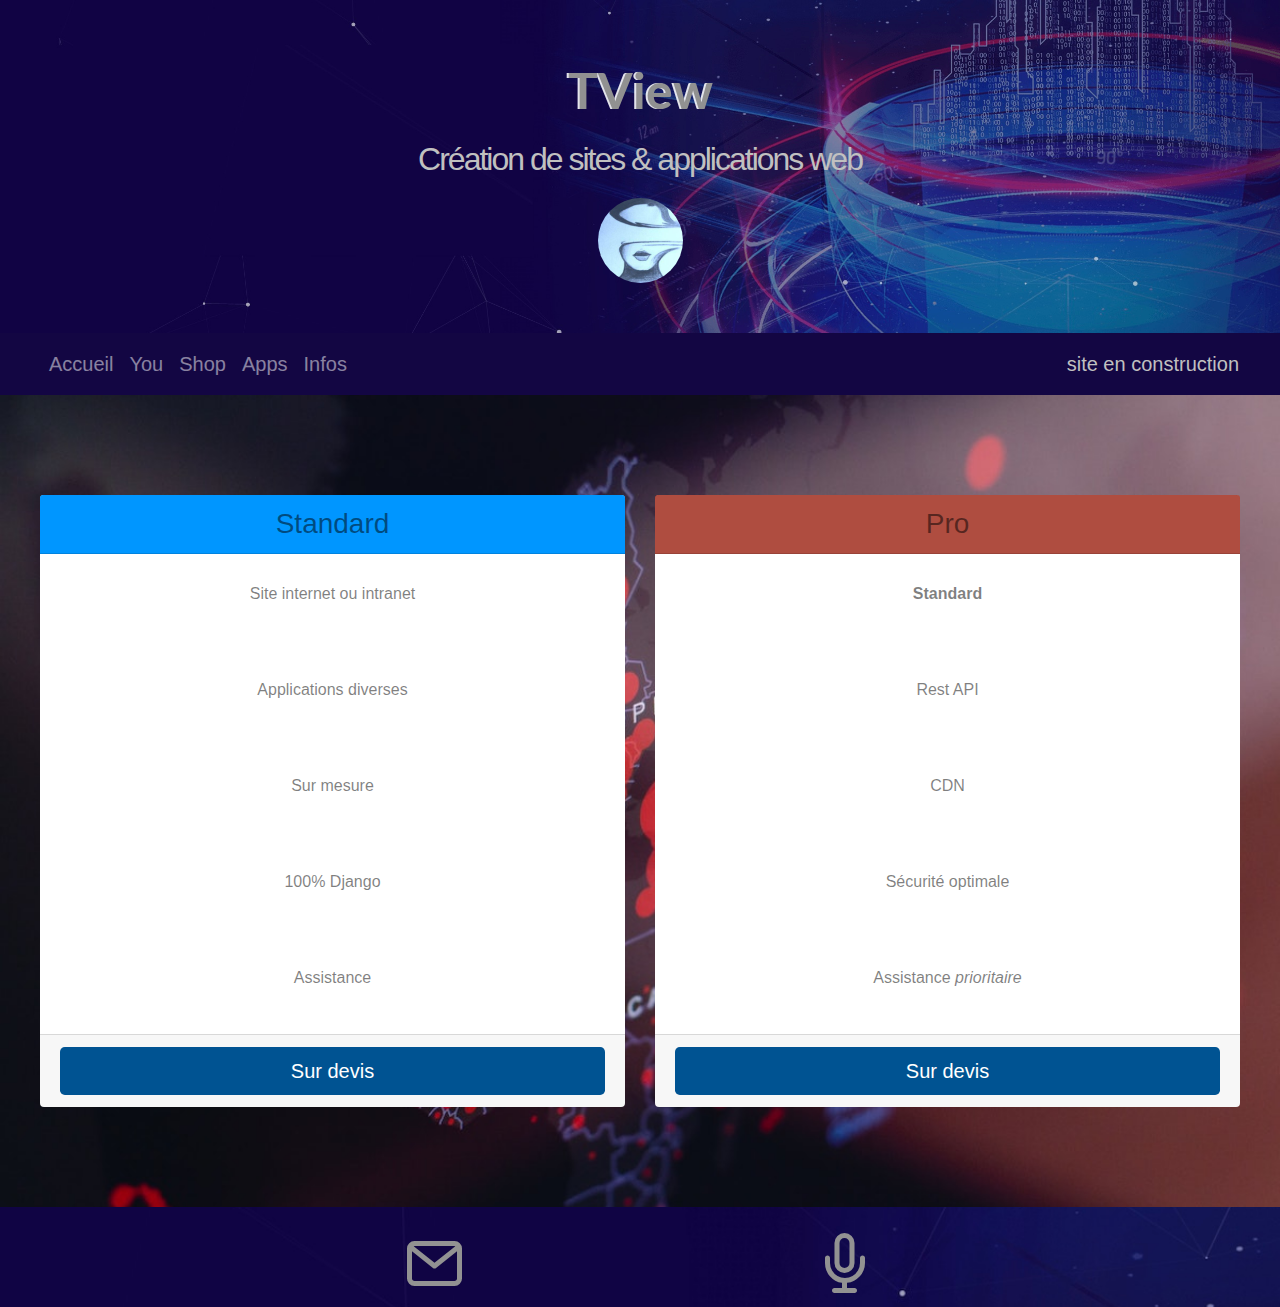
==== apps/index.html @ 822084f7 "initial" ====
<!doctype html>
<html>
<head>
    <meta charset="utf-8">
    <meta name="keywords" content="">
    <meta name="description" content="">
    <meta name="viewport" content="width=device-width, initial-scale=1.0, viewport-fit=cover">
	<link rel="canonical" href="https://tview.fr/apps/" />
    <link rel="shortcut icon" type="image/png" href="../favicon.png?2537?2656?1336?6312">
    
	<link rel="stylesheet" type="text/css" href="../css/bootstrap.min.css?2078">
	<link rel="stylesheet" type="text/css" href="../style.css?5388">
	<link rel="stylesheet" type="text/css" href="../css/animate.min.css?4115">
	<link rel="stylesheet" type="text/css" href="../css/feather.min.css">
	<link href='https://fonts.googleapis.com/css?family=Lato:100,300,400,700,900&display=swap&subset=latin,latin-ext' rel='stylesheet' type='text/css'>
    <title>TView | Applications</title>


    
<!-- Analytics -->
 
<!-- Analytics END -->
    
</head>
<body data-clean-url="true" class="mob-disable-anim ">
<!-- Main container -->
<div class="page-container">
    
<!-- header -->
<div class="bloc bg-backhead none full-width-bloc bgc-medium-electric-blue d-bloc " id="header">
	<div class="container bloc-md">
		<div class="row">
			<div class="col">
				<h1 class="mg-md text-lg-center float-none text-center h1-style">
					TView
				</h1>
				<h2 class="mg-md text-lg-center h2-style text-center tc-silver">
					Création de sites &amp; applications web
				</h2><img src="../img/fewww.jpeg" class="img-fluid img-protected rounded-circle mx-auto d-block logo-style" alt="logo" />
			</div>
		</div>
	</div>
</div>
<!-- header END -->

<!-- navigation -->
<div class="bloc none sticky-nav bgc-oxford-blue d-bloc" id="navigation">
	<div class="container bloc-no-padding bloc-no-padding-lg">
		<div class="row">
			<div class="col">
				<nav class="navbar row navbar-expand-md nav-invert navbar-dark" role="navigation">
					<button id="nav-toggle" type="button" class="ui-navbar-toggler navbar-toggler border-0 p-0" data-toggle="collapse" data-target=".navbar-17659" aria-expanded="false" aria-label="Toggle navigation">
						<span class="navbar-toggler-icon"></span>
					</button>
					<div class="collapse navbar-collapse navbar-17659">
						<ul class="site-navigation nav navbar-nav navlinks">
							<li class="nav-item">
								<a href="../" class="nav-link a-btn">Accueil</a>
							</li>
							<li class="nav-item">
								<a href="../you/" class="nav-link">You</a>
							</li>
							<li class="nav-item">
								<a href="../shop/" class="nav-link a-btn">Shop</a>
							</li>
							<li class="nav-item">
								<a href="." class="nav-link a-btn">Apps</a>
							</li>
							<li class="nav-item">
								<a href="../infos/" class="nav-link a-btn">Infos</a>
							</li>
						</ul>
					</div>
					<div class="navbar-content-area col">
					</div><a class="navbar-brand mr-0 ml-auto ltc-silver link-style" href="#">site en construction</a>
				</nav>
			</div>
		</div>
	</div>
</div>
<!-- navigation END -->

<!-- apps -->
<div class="bloc none bg-pro l-bloc" id="apps">
	<div class="container bloc-xl bloc-lg-lg">
		<div class="row voffset-clear-xs">
			<div class="col-lg-6 col-md-4 offset-md-1 offset-lg-0">
				<div class="card sugcard">
					<div class="card-header bgc-azure">
						<h3 class="mg-clear text-center">
							Standard
						</h3>
					</div>
					<div class="card-body">
						<ul class="list-unstyled">
							<li>
								<p class="text-center">
									Site internet ou intranet<br><br>
								</p>
							</li>
							<li>
								<p class="text-center">
									Applications diverses<br><br>
								</p>
							</li>
							<li>
								<p class="text-center">
									Sur mesure<br><br>
								</p>
							</li>
							<li>
								<p class="text-center">
									100% Django<br><br>
								</p>
							</li>
							<li>
								<p class="text-center">
									Assistance<i><br></i>
								</p>
							</li>
						</ul>
					</div>
					<div class="card-footer">
						<a href="#" class="btn btn-lg btn-block btn-medium-electric-blue">Sur devis</a>
					</div>
				</div>
			</div>
			<div class="mt-3 mt-md-0 col-lg-6 col-md-4 offset-lg-0 offset-md-2">
				<div class="card sugcard">
					<div class="card-header bgc-ou-crimson-red">
						<h3 class="mg-clear text-center">
							Pro
						</h3>
					</div>
					<div class="card-body">
						<ul class="list-unstyled">
							<li>
								<p class="text-center">
									<strong>Standard<br><br></strong>
								</p>
							</li>
							<li>
								<p class="text-center">
									Rest API<br><br>
								</p>
							</li>
							<li>
								<p class="text-center">
									CDN<br><br>
								</p>
							</li>
							<li>
								<p class="text-center">
									Sécurité optimale<br><br>
								</p>
							</li>
							<li>
								<p class="text-center sugcard">
									Assistance <i>prioritaire<br></i>
								</p>
							</li>
						</ul>
					</div>
					<div class="card-footer">
						<a href="#" class="btn btn-lg btn-block btn-medium-electric-blue">Sur devis</a>
					</div>
				</div>
			</div>
		</div>
	</div>
</div>
<!-- apps END -->

<!-- ScrollToTop Button -->
<a class="bloc-button btn btn-d scrollToTop" onclick="scrollToTarget('1',this)"><svg xmlns="http://www.w3.org/2000/svg" width="22" height="22" viewBox="0 0 32 32"><path class="scroll-to-top-btn-icon" d="M30,22.656l-14-13-14,13"/></svg></a>
<!-- ScrollToTop Button END-->


<!-- footer -->
<div class="bloc bg-background-divider none l-bloc" id="footer">
	<div class="container bloc-sm">
		<div class="row voffset-clear-xs">
			<div class="col-4 col-lg-4 offset-lg-2 offset-md-2 col-md-4 col-sm-4 offset-sm-2 offset-2">
				<div class="text-center">
					<a href="mailto:contact@tview.fr" rel="nofollow noopener noreferrer"><span class="feather-icon icon-mail icon-lg icon-taupe-gray animSpeedLazy" data-placement="top" data-toggle="tooltip" title="Direct mail"></span></a>
				</div>
			</div>
			<div class="col-sm-4 col-lg-4 col-md-4 col-4">
				<div class="text-center">
					<a rel="nofollow noopener noreferrer"><span class="feather-icon icon-microphone icon-lg icon-taupe-gray animSpeedLazy" data-placement="top" data-toggle="tooltip" title="06 84 78 86 85"></span></a>
					<div><div id="flexy-foot" class="flexy-foot-control" data-footer="footer"></div>
					</div>
				</div>
			</div>
		</div>
	</div>
</div>
<!-- footer END -->

</div>
<!-- Main container END -->
    


<!-- Additional JS -->
<script src="../js/jquery-3.5.1.min.js?32"></script>
<script src="../js/bootstrap.bundle.min.js?7517"></script>
<script src="../js/blocs.min.js?4747"></script>
<script src="../js/flexyfoot.js?1399"></script><!-- Additional JS END -->


</body>
</html>
---- style.css ----
body{
	margin:0;
	padding:0;
    background:rgba(255,255,255,0.00);
    overflow-x:hidden;
    -webkit-font-smoothing: antialiased;
    -moz-osx-font-smoothing: grayscale;
}
.page-container{overflow: hidden;} /* Prevents unwanted scroll space when scroll FX used. */
a,button{transition: background .3s ease-in-out;outline: none!important;} /* Prevent ugly blue glow on chrome and safari */
a:hover{text-decoration: none; cursor:pointer;}

/* = Blocs
-------------------------------------------------------------- */

.bloc{
	width:100%;
	clear:both;
	background: 50% 50% no-repeat;
	padding:0 20px;
	-webkit-background-size: cover;
	-moz-background-size: cover;
	-o-background-size: cover;
	background-size: cover;
	position:relative;
	display:flex;
}
.bloc .container{
	padding-left:0;
	padding-right:0;
}


/* Sizes */

.bloc-xl{
	padding:150px 20px;
}
.bloc-lg{
	padding:100px 20px;
}
.bloc-md{
	padding:50px 20px;
}
.bloc-sm{
	padding:20px;
}

/* = Full Width Blocs 
-------------------------------------------------------------- */

.full-width-bloc{
	padding-left:0;
	padding-right:0;
}
.full-width-bloc .row{
	margin-left:0;
	margin-right:0;
}
.full-width-bloc .container{
	width:100%;
	max-width:100%!important;
}
.full-width-bloc .carousel img{
	width:100%;
	height:auto;
}


/* Background Textures */

.bloc-bg-texture::before{
	content:"";
	background-size: 2px 2px;
	position: absolute;
	top: 0;
	bottom: 0;
	left:0;
	right:0;
}
.texture-fabric::before{
	background: url("img/texture-fabric.png");
}


/* Background Effects */

.parallax__container {
	clip: rect(0, auto, auto, 0);
	height: 100%;
	left: 0;
	overflow: hidden;
	position: absolute;
	top: 0;
	width: 100%;
	z-index:-1;
}
.parallax {
	position: fixed;
	top: 0;
	-webkit-transform: translate3d(0, 0, 0);
	transform: translate3d(0, 0, 0);
	-webkit-transform-style: preserve-3d;
	transform-style: preserve-3d;
	width: 100%;
	background-position: center;
	background-repeat: no-repeat;
	background-size: cover;
}


/* Dark theme */

.d-bloc{
	color:rgba(255,255,255,.7);
}
.d-bloc button:hover{
	color:rgba(255,255,255,.9);
}
.d-bloc .icon-round,.d-bloc .icon-square,.d-bloc .icon-rounded,.d-bloc .icon-semi-rounded-a,.d-bloc .icon-semi-rounded-b{
	border-color:rgba(255,255,255,.9);
}
.d-bloc .divider-h span{
	border-color:rgba(255,255,255,.2);
}
.d-bloc .a-btn,.d-bloc .navbar a, .d-bloc a .icon-sm, .d-bloc a .icon-md, .d-bloc a .icon-lg, .d-bloc a .icon-xl, .d-bloc h1 a, .d-bloc h2 a, .d-bloc h3 a, .d-bloc h4 a, .d-bloc h5 a, .d-bloc h6 a, .d-bloc p a{
	color:rgba(255,255,255,.6);
}
.d-bloc .a-btn:hover,.d-bloc .navbar a:hover,.d-bloc a:hover .icon-sm, .d-bloc a:hover .icon-md, .d-bloc a:hover .icon-lg, .d-bloc a:hover .icon-xl, .d-bloc h1 a:hover, .d-bloc h2 a:hover, .d-bloc h3 a:hover, .d-bloc h4 a:hover, .d-bloc h5 a:hover, .d-bloc h6 a:hover, .d-bloc p a:hover{
	color:rgba(255,255,255,1);
}
.d-bloc .navbar-toggle .icon-bar{
	background:rgba(255,255,255,1);
}
.d-bloc .btn-wire,.d-bloc .btn-wire:hover{
	color:rgba(255,255,255,1);
	border-color:rgba(255,255,255,1);
}
.d-bloc .card{
	color:rgba(0,0,0,.5);
}
.d-bloc .card button:hover{
	color:rgba(0,0,0,.7);
}
.d-bloc .card icon{
	border-color:rgba(0,0,0,.7);
}
.d-bloc .card .divider-h span{
	border-color:rgba(0,0,0,.1);
}
.d-bloc .card .a-btn{
	color:rgba(0,0,0,.6);
}
.d-bloc .card .a-btn:hover{
	color:rgba(0,0,0,1);
}
.d-bloc .card .btn-wire, .d-bloc .card .btn-wire:hover{
	color:rgba(0,0,0,.7);
	border-color:rgba(0,0,0,.3);
}


/* Light theme */

.d-bloc .card,.l-bloc{
	color:rgba(0,0,0,.5);
}
.d-bloc .card button:hover,.l-bloc button:hover{
	color:rgba(0,0,0,.7);
}
.l-bloc .icon-round,.l-bloc .icon-square,.l-bloc .icon-rounded,.l-bloc .icon-semi-rounded-a,.l-bloc .icon-semi-rounded-b{
	border-color:rgba(0,0,0,.7);
}
.d-bloc .card .divider-h span,.l-bloc .divider-h span{
	border-color:rgba(0,0,0,.1);
}
.d-bloc .card .a-btn,.l-bloc .a-btn,.l-bloc .navbar a,.l-bloc a .icon-sm, .l-bloc a .icon-md, .l-bloc a .icon-lg, .l-bloc a .icon-xl, .l-bloc h1 a, .l-bloc h2 a, .l-bloc h3 a, .l-bloc h4 a, .l-bloc h5 a, .l-bloc h6 a, .l-bloc p a{
	color:rgba(0,0,0,.6);
}
.d-bloc .card .a-btn:hover,.l-bloc .a-btn:hover,.l-bloc .navbar a:hover, .l-bloc a:hover .icon-sm, .l-bloc a:hover .icon-md, .l-bloc a:hover .icon-lg, .l-bloc a:hover .icon-xl, .l-bloc h1 a:hover, .l-bloc h2 a:hover, .l-bloc h3 a:hover, .l-bloc h4 a:hover, .l-bloc h5 a:hover, .l-bloc h6 a:hover, .l-bloc p a:hover{
	color:rgba(0,0,0,1);
}
.l-bloc .navbar-toggle .icon-bar{
	color:rgba(0,0,0,.6);
}
.d-bloc .card .btn-wire,.d-bloc .card .btn-wire:hover,.l-bloc .btn-wire,.l-bloc .btn-wire:hover{
	color:rgba(0,0,0,.7);
	border-color:rgba(0,0,0,.3);
}


/* = NavBar
-------------------------------------------------------------- */

.hero .hero-nav{
	padding-left:inherit;
	padding-right:inherit;
}
.navbar-dark .nav .dropdown-menu .nav-link{
	color: rgb(64, 64, 64);
}
/* = Sticky Nav
-------------------------------------------------------------- */

.sticky-nav.sticky{
	position:fixed;
	top:0;
	z-index:1000;
	box-shadow:0 1px 2px rgba(0,0,0,.3);
	 transition: all .2s ease-out;
}
/* Handle Multi Level Navigation */.navbar-light .navbar-nav .nav-link {
	color: rgb(64, 64, 64);
}
.btco-menu li > a {
	padding: 10px 15px;
	color: #000;
}
.btco-menu .active a:focus,.btco-menu li a:focus ,.navbar > .show > a:focus{
	background: transparent;
	outline: 0;
}
.dropdown-menu .show > .dropdown-toggle::after{
	transform: rotate(-90deg);
}

/* = Bric adjustment margins
-------------------------------------------------------------- */

.mg-clear{
	margin:0;
}
.mg-md{
	margin-top:10px;
	margin-bottom:20px;
}

/* = Buttons
-------------------------------------------------------------- */

.btn-d,.btn-d:hover,.btn-d:focus{
	color:#FFF;
	background:rgba(0,0,0,.3);
}

/* Prevent ugly blue glow on chrome and safari */
button{
	outline: none!important;
}

.a-block{
	width:100%;
	text-align:left;
	display: inline-block;
}
.text-center .a-block{
	text-align:center;
}

/* = Icons
-------------------------------------------------------------- */
.icon-lg{
	font-size:60px!important;
}




/* = Cards
-------------------------------------------------------------- */
.card-sq, .card-sq .card-header, .card-sq .card-footer{
	border-radius:0;
}
.card-rd{
	border-radius:30px;
}
.card-rd .card-header{
	border-radius:29px 29px 0 0;
}
.card-rd .card-footer{
	border-radius:0 0 29px 29px;
}




.carousel-nav-icon{
	fill: none;
	stroke: #fff;
	stroke-width: 2px;
	fill-rule: evenodd;
	stroke-linecap:round;
}

.carousel-caption-center{
	top: 50%;
	bottom: initial;
	transform: translateY(-50%);
}

.hide-indicators{
	display:none;
}
/* Scroll FX */
.scroll-fx-in-range{
	will-change: opacity;
}


/* ScrollToTop button */

.scrollToTop{
	width:36px;
	height:36px;
	padding:5px;
	position:fixed;
	bottom:20px;
	right:20px;
	opacity:0;
	z-index:999;
	transition: all .3s ease-in-out;
}
.showScrollTop{
	opacity: 1;
}
.scroll-to-top-btn-icon{
	fill: none;
	stroke: #fff;
	stroke-width: 2px;
	fill-rule: evenodd;
	stroke-linecap:round;
}

/* = Custom Styling
-------------------------------------------------------------- */

h1,h2,h3,h4,h5,h6,p,label,.btn,a{
	font-family:"Helvetica";
}
.container{
	max-width:1200px;
}
.h1-style{
	font-size:50px;
	font-family:"Lato";
	font-weight:700;
	color:#919191!important;
	text-shadow:-2px 0px 0px rgba(254,255,255,0.89);
	letter-spacing:px;
}
.h2-style{
	letter-spacing:-2px;
	text-indent:px;
}
.logo-style{
	text-shadow:0px 0px 0px #000000;
	width:85px;
	height:85px;
}
.navlinks{
	font-size:20px;
	line-height:30px;
	color:transparent!important;
	text-transform:none;
}
.h2-carousel-style{
	letter-spacing:-2px;
	background-color:#5E5E5E;
	text-shadow:0px 2px 0px #000000;
	overflow:hidden;
	border-color:#5E5E5E!important;
	border-style:solid;
	opacity:0.9;
	padding:2% 2% 2% 2%;
	border-radius:10px 10px 10px 10px;
}
.img-features-style{
	width:380px;
	height:240px;
	border-style:solid;
	border-color:rgba(0,0,0,0.00)!important;
	border-radius:10px 10px 10px 10px;
}
.link--big-data--style{
	font-style:italic;
}
.sugcard{
	float:none;
	border-style:none;
	text-transform:none;
	line-height:40px;
}
.row-margin-bottom{
	margin-bottom:-30px;
}
.bloc-divider-t-fill{
	fill:#292D23;
	width:100%;
	height:100px;
}

/* = Colour
-------------------------------------------------------------- */

/* Background colour styles */

.bgc-medium-electric-blue{
	background-color:#005392;
}
.bgc-oxford-blue{
	background-color:#130643;
}
.bgc-outer-space{
	background-color:#424242;
}
.bgc-islamic-green{
	background-color:#008E00;
}
.bgc-azure{
	background-color:#0096FF;
}
.bgc-ou-crimson-red{
	background-color:rgba(148,17,0,0.75);
}
.bgc-white{
	background-color:#FFFFFF;
}

/* Text colour styles */

.tc-silver{
	color:#C0C0C0!important;
}
.tc-white{
	color:#FFFFFF!important;
}

/* Button colour styles */

.btn-medium-electric-blue{
	background:#005392;
	color:#FFFFFF!important;
}
.btn-medium-electric-blue:hover{
	background:#004275!important;
	color:#FFFFFF!important;
}

/* Link colour styles */

.ltc-silver{
	color:#C0C0C0!important;
}
.ltc-silver:hover{
	color:#9a9a9a!important;
}
.ltc-azure{
	color:#0096FF!important;
}
.ltc-azure:hover{
	color:#0078cc!important;
}
.ltc-outer-space{
	color:#424242!important;
}
.ltc-outer-space:hover{
	color:#353535!important;
}

/* Icon colour styles */

.icon-taupe-gray{
	color:#929292!important;
	border-color:#929292!important;
}

/* Bloc image backgrounds */

.bg-backhead{
	background-image:url("img/backhead.jpg");
}
.bg-background-divider{
	background-image:url("img/background-divider.jpg");
}
.bg-devices{
	background-image:url("img/devices.jpg");
}
.bg-you{
	background-image:url("img/you.jpg");
}
.bg-e-commerce{
	background-image:url("img/e-commerce.jpg");
}
.bg-pro{
	background-image:url("img/pro.jpg");
}

/* = Custom Bric Data
-------------------------------------------------------------- */

/**** * Card Designer  Author: Code My Brand, Whittfield Holmes * Last Modified Date: August 3, 2020 8:00am CST********//* Helpers */.font-loaders, .font-loaders a {
	height:0px;
	 display:none;
	position: absolute;
	 z-index: -9999;
}
.clearfix{
	clear:both}.clearfix:after{
	content:".";
	visibility:hidden;
	display:block;
	height:0;
	clear:both}.static-pos{
	position:static !important;
}
.relative-pos{
	position:relative;
}
.cd-output{
	position:absolute;
	 top:0;
	 left:0;
	 z-index:999;
	 background-color:transparent;
	 color:rgba(0, 0, 0, 1);
}
.card-designer .floor{
	margin-bottom:0px !important;
}
.card-designer .roof{
	margin-top:0px !important;
}
.cd-container[onClick] {
	cursor: pointer;
}
/* Base props */* {
	 -webkit-font-smoothing: antialiased;
	 -moz-osx-font-smoothing: grayscale;
}
.cd-container{
	-webkit-transform:translate3d(0,0,0);
	transform:translate3d(0,0,0);
}
.cd-data, .cd-swiper-container{
	-webkit-backface-visibility:hidden;
	 overflow:hidden;
}
.cd-gradient, .cd-background, .cd-data *, .cd-swiper-slide .custom-bric-img-item {
	transform:translateZ(.1px)}.cd-data .cd-content{
	padding:1.5em 1.58em 1.5em 1.5em;
	 position:relative;
	 z-index:99999}.cd-container[data-pad-value="false"] .card-designer{
	padding:0}.card-designer input[type=checkbox]{
	display:none}.card-designer input[type=checkbox]:checked+.link{
	-webkit-transform:translateY(-60px);
	transform:translateY(-60px);
	transition:opacity .3s ease}/* CD container  */.cd-container[data-border-color="transparent"]{
	border-color:transparent;
}
.cd-container[data-max-width="0"][data-center-card="false"]{
	margin:0;
}
.cd-container[data-max-width="100"][data-center-card="true"]{
	max-width:100%;
	 margin:0 auto}.cd-container[data-max-width="750"][data-center-card="true"]{
	max-width:750px;
	 margin:0 auto}.cd-container[data-max-width="400"][data-center-card="true"]{
	max-width:400px;
	 margin:0 auto}/* Title */.cd-title {
	transition:font-size .4s ease;
	 display:block;
	 margin-top:5px;
	 margin-bottom:20px;
	 margin-left: -2px;
}
.cd-title a {
	cursor:default;
	 opacity:1;
	 transition:opacity .6s ease-in-out, line-height .4s ease;
	 display:inline-block;
	 color:#FEFFFF;
}
.cd-title a[href],.cd-container[data-transition-status="image-only"] .cd-title a,.cd-container[data-transition-status="image-only"] .cd-title a{
	cursor:pointer;
}
.cd-title a[href]:hover {
	opacity:.65;
	 transition:opacity .6s ease-in-out;
}
.cd-title.bold a {
	font-weight:bold;
}
.cd-container[data-align-caption="right"] .cd-title {
	margin-right: -6px;
	 margin-bottom:0;
	 display:block;
}
.cd-container[data-align-caption="right"][data-has-caption="false"] .cd-title {
	margin-bottom:20px;
}
@media screen and (-webkit-min-device-pixel-ratio:0) {
	.cd-container[data-align-caption="right"] .cd-title {
	margin-right: 0px;
}
}/* Title fx */.cd-container[data-title-fx="Hard Shadow"] .cd-title {
	text-shadow:6px 6px 0 rgba(0,0,0,.2)}.cd-container[data-title-fx="Close Heavy"] .cd-title {
	text-shadow:0 4px 3px rgba(0,0,0,.4),0 8px 13px rgba(0,0,0,.1),0 18px 23px rgba(0,0,0,.1)}.cd-container[data-title-fx="Light Sources"] .cd-title {
	text-shadow:0 15px 5px rgba(0,0,0,.1),10px 20px 5px rgba(0,0,0,.05),-10px 20px 5px rgba(0,0,0,.05)}.cd-container[data-title-fx="Outline Dark"] .cd-title {
	text-shadow: 2px 2px 0 #000, 2px -2px 0 #000, -2px 2px 0 #000, -2px -2px 0 #000, 2px 0px 0 #000, 0px 2px 0 #000, -2px 0px 0 #000, 0px -2px 0 #000;
}
.cd-container[data-title-fx="Outline Light"] .cd-title {
	text-shadow: 2px 2px 0 #FFF, 2px -2px 0 #FFF, -2px 2px 0 #FFF, -2px -2px 0 #FFF, 2px 0px 0 #FFF, 0px 2px 0 #FFF, -2px 0px 0 #FFF, 0px -2px 0 #FFF;
}
.cd-container[data-title-fx="Very Subtle"] .cd-title {
	text-shadow: 2px 1px 2px rgba(206,89,55,0.65);
}
/* Title width */.cd-container[data-title-width="100%"] .cd-title a {
	max-width: 100%;
}
.cd-container[data-title-width="1080px"] .cd-title a {
	max-width: 1080px;
}
.cd-container[data-title-width="960px"] .cd-title a {
	max-width: 960px;
}
.cd-container[data-title-width="800px"] .cd-title a {
	max-width: 800px;
}
.cd-container[data-title-width="600px"] .cd-title a {
	max-width: 600px;
}
.cd-container[data-title-width="400px"] .cd-title a {
	max-width: 400px;
}
/* Tagline */.cd-container .cd-tagline {
	margin:0;
	padding:0;
	font-weight:normal;
}
.cd-container .cd-tagline span {
	color:#FEFFFF;
	 font-size:.67em;
	 font-weight:normal;
}
/* Height  */.cd-container[data-min-height="540"] .custom-bric-img-item,.cd-container[data-min-height="540"] .cd-gradient,.cd-container[data-min-height="540"] .cd-background,.cd-container[data-min-height="540"] .cd-wrapper {
	height:540px}.cd-container[data-min-height="400"] .custom-bric-img-item,.cd-container[data-min-height="400"] .cd-gradient,.cd-container[data-min-height="400"] .cd-background,.cd-container[data-min-height="400"] .cd-wrapper {
	height:400px}.cd-container[data-min-height="300"] .custom-bric-img-item,.cd-container[data-min-height="300"] .cd-gradient,.cd-container[data-min-height="300"] .cd-background,.cd-container[data-min-height="300"] .cd-wrapper {
	height:300px}.cd-container[data-min-height="200"] .custom-bric-img-item,.cd-container[data-min-height="200"] .cd-gradient,.cd-container[data-min-height="200"] .cd-background,.cd-container[data-min-height="200"] .cd-wrapper {
	height:200px}.cd-container[data-min-height="540"][data-hover-mode="inactive"][data-caption-position="top"] .cd-data,.cd-container[data-min-height="540"][data-hover-mode="inactive"][data-caption-position="middle"] .cd-data {
	height:540px}.cd-container[data-min-height="400"][data-hover-mode="inactive"][data-caption-position="top"] .cd-data,.cd-container[data-min-height="400"][data-hover-mode="inactive"][data-caption-position="middle"] .cd-data {
	height:400px}.cd-container[data-min-height="300"][data-hover-mode="inactive"][data-caption-position="top"] .cd-data,.cd-container[data-min-height="300"][data-hover-mode="inactive"][data-caption-position="middle"] .cd-data {
	height:300px}.cd-container[data-min-height="200"][data-hover-mode="inactive"][data-caption-position="top"] .cd-data,.cd-container[data-min-height="200"][data-hover-mode="inactive"][data-caption-position="middle"] .cd-data {
	height:200px}.card-designer[data-height-short="0"][data-min-height="400"] .custom-bric-img-item,.card-designer[data-height-short="0"][data-min-height="540"]{
	height:400px}/* Data */.cd-data {
	transition:all .4s ease;
}
.cd-container[data-align-caption="center"] .cd-data{
	text-align:center;
}
.cd-container[data-align-caption="right"] .cd-data{
	text-align:right;
}
.cd-container[data-max-width="100"] .cd-data {
	max-width:100%;
}
.cd-container[data-max-width="400"] .cd-data {
	max-width:400px;
}
.cd-container[data-max-width="750"] .cd-data {
	max-width:750px;
}
.cd-container[data-hover-mode="inactive"][data-caption-position="top"] .cd-data{
	height:540px}.cd-container[data-hover-mode="inactive"][data-caption-position="middle"] .cd-data,.cd-container[data-hover-mode="inactive"][data-caption-position="end"] .cd-data,.cd-container[data-hover-mode="inactive"][data-caption-position="hover"] .cd-data{
	display:grid;
	height:540px}.cd-container[data-hover-mode="inactive"] .cd-data {
	background-color: transparent !important;
}
.cd-container .cd-data{
	display:block;
	position:absolute;
	bottom:0;
	 width:100%;
	height:auto;
	color:#fff;
	z-index:999;
}
.cd-container[data-caption-position="top"] .cd-data {
	align-items:top}.cd-container[data-caption-position="middle"] .cd-data {
	align-items:center}.cd-container[data-caption-position="hover"] .cd-data, .cd-container[data-caption-position="end"] .cd-data {
	align-items:end}/* Caption */.cd-container .cd-caption span {
	font-size:.9em;
	 line-height:1.4em;
}
.cd-container .cd-caption.bump span {
	font-size:1em;
}
.cd-container[data-align-caption="right"] .cd-caption {
	text-align:right;
	 display:block;
}
.cd-container[data-align-caption="right"] .cd-caption:after {
	content:'';
}
.cd-container[data-hover-mode="inactive"] .cd-caption{
	height:inherit}.cd-container[data-hover-mode="inactive"] .cd-caption {
	height:auto;
}
/* Caption links */.cd-container[data-caption-anchor="white"] .cd-caption a {
	color:rgba(255,255,255,1);
}
.cd-container[data-caption-anchor="gray"] .cd-caption a {
	color:rgba(94,94,94,1);
}
.cd-container[data-caption-anchor="black"] .cd-caption a {
	color:rgba(0,0,0,1);
}
.cd-container[data-caption-anchor="blue"] .cd-caption a {
	color:rgba(10,132,255,1);
}
.cd-container[data-caption-anchor="green"] .cd-caption a {
	color:rgba(48,209,88,1);
}
.cd-container[data-caption-anchor="red"] .cd-caption a {
	color:rgba(255,69,58,1);
}
.cd-container[data-caption-anchor="orange"] .cd-caption a {
	color:rgba(255,159,10,1);
}
.cd-container[data-caption-anchor="yellow"] .cd-caption a {
	color:rgba(255,214,10,1);
}
.cd-container .cd-caption a{
	opacity:1;
	 transition: opacity .3s ease}.cd-container .cd-caption a:hover{
	opacity:.5;
	 transition: opacity .3s ease}.cd-container[data-align-caption="center"] .cd-caption{
	text-align:center;
}
/* Radius */.cd-container[data-radius-value="1"] .cd-shell,.cd-container[data-radius-value="1"] .card-designer {
	-webkit-clip-path:inset(0% 0% 0% 0% round 6px);
	 clip-path:inset(0% 0% 0% 0% round 6px);
}
.cd-container[data-radius-value="2"] .cd-shell,.cd-container[data-radius-value="2"] .card-designer {
	-webkit-clip-path:inset(0% 0% 0% 0% round 12px);
	 clip-path:inset(0% 0% 0% 0% round 12px);
}
.cd-container[data-radius-value="3"] .cd-shell {
	-webkit-clip-path:inset(0% 0% 0% 0% round 18px);
	 clip-path:inset(0% 0% 0% 0% round 18px);
}
.cd-container[data-radius-value="3"] .card-designer {
	-webkit-clip-path:inset(0% 0% 0% 0% round 17px);
	 clip-path:inset(0% 0% 0% 0% round 17px);
}
.cd-container[data-radius-value="4"] .cd-shell {
	-webkit-clip-path:inset(0% 0% 0% 0% round 24px);
	 clip-path:inset(0% 0% 0% 0% round 24px);
}
.cd-container[data-radius-value="4"] .card-designer {
	-webkit-clip-path:inset(0% 0% 0% 0% round 20px);
	 clip-path:inset(0% 0% 0% 0% round 20px);
}
.cd-container[data-radius-value="5"] .cd-shell,.cd-container[data-radius-value="5"] .card-designer {
	-webkit-clip-path:inset(0% 0% 0% 0% round 30px);
	 clip-path:inset(0% 0% 0% 0% round 30px);
}
/* Gradient BG */.cd-container[data-gradient-color="Dim"] .cd-gradient{
	background:linear-gradient(to top,#000 0,hsla(0,0%,0%,.987) 8.1%,hsla(0,0%,0%,.951) 15.5%,hsla(0,0%,0%,.896) 22.5%,hsla(0,0%,0%,.825) 29%,hsla(0,0%,0%,.741) 35.3%,hsla(0,0%,0%,.648) 41.2%,hsla(0,0%,0%,.55) 47.1%,hsla(0,0%,0%,.45) 52.9%,hsla(0,0%,0%,.352) 58.8%,hsla(0,0%,0%,.259) 64.7%,hsla(0,0%,0%,.175) 71%,hsla(0,0%,0%,.104) 77.5%,hsla(0,0%,0%,.049) 84.5%,hsla(0,0%,0%,.013) 91.9%,hsla(0,0%,0%,0) 100%)}.cd-container[data-gradient-color="Bright"] .cd-gradient{
	background:linear-gradient(to bottom,hsla(0,0%,100%,0) 0,hsla(0,0%,100%,.013) 8.1%,hsla(0,0%,100%,.049) 15.5%,hsla(0,0%,100%,.104) 22.5%,hsla(0,0%,100%,.175) 29%,hsla(0,0%,100%,.259) 35.3%,hsla(0,0%,100%,.352) 41.2%,hsla(0,0%,100%,.45) 47.1%,hsla(0,0%,100%,.55) 52.9%,hsla(0,0%,100%,.648) 58.8%,hsla(0,0%,100%,.741) 64.7%,hsla(0,0%,100%,.825) 71%,hsla(0,0%,100%,.896) 77.5%,hsla(0,0%,100%,.951) 84.5%,hsla(0,0%,100%,.987) 91.9%,#fff 100%)}.cd-container[data-gradient-color="Cool"] .cd-gradient{
	background:linear-gradient(to top,hsl(247.09,45.08%,47.84%) 0,hsla(247.09,45.08%,47.84%,.987) 8.1%,hsla(247.09,45.08%,47.84%,.951) 15.5%,hsla(247.09,45.08%,47.84%,.896) 22.5%,hsla(247.09,45.08%,47.84%,.825) 29%,hsla(247.09,45.08%,47.84%,.741) 35.3%,hsla(247.09,45.08%,47.84%,.648) 41.2%,hsla(247.09,45.08%,47.84%,.55) 47.1%,hsla(247.09,45.08%,47.84%,.45) 52.9%,hsla(247.09,45.08%,47.84%,.352) 58.8%,hsla(247.09,45.08%,47.84%,.259) 64.7%,hsla(247.09,45.08%,47.84%,.175) 71%,hsla(247.09,45.08%,47.84%,.104) 77.5%,hsla(247.09,45.08%,47.84%,.049) 84.5%,hsla(247.09,45.08%,47.84%,.013) 91.9%,hsla(247.09,45.08%,47.84%,0) 100%)}.cd-container[data-gradient-color="Warm"] .cd-gradient{
	background:linear-gradient(to top,hsl(52.38,54.78%,54.9%) 0,hsla(52.38,54.78%,54.9%,.987) 8.1%,hsla(52.38,54.78%,54.9%,.951) 15.5%,hsla(52.38,54.78%,54.9%,.896) 22.5%,hsla(52.38,54.78%,54.9%,.825) 29%,hsla(52.38,54.78%,54.9%,.741) 35.3%,hsla(52.38,54.78%,54.9%,.648) 41.2%,hsla(52.38,54.78%,54.9%,.55) 47.1%,hsla(52.38,54.78%,54.9%,.45) 52.9%,hsla(52.38,54.78%,54.9%,.352) 58.8%,hsla(52.38,54.78%,54.9%,.259) 64.7%,hsla(52.38,54.78%,54.9%,.175) 71%,hsla(52.38,54.78%,54.9%,.104) 77.5%,hsla(52.38,54.78%,54.9%,.049) 84.5%,hsla(52.38,54.78%,54.9%,.013) 91.9%,hsla(52.38,54.78%,54.9%,0) 100%)}.cd-container[data-gradient-color="Gray"] .cd-gradient{
	background:linear-gradient(to top,#898989 0,hsla(0,0%,54%,.987) 8.1%,hsla(0,0%,54%,.951) 15.5%,hsla(0,0%,54%,.896) 22.5%,hsla(0,0%,54%,.825) 29%,hsla(0,0%,54%,.741) 35.3%,hsla(0,0%,54%,.648) 41.2%,hsla(0,0%,54%,.55) 47.1%,hsla(0,0%,54%,.45) 52.9%,hsla(0,0%,54%,.352) 58.8%,hsla(0,0%,54%,.259) 64.7%,hsla(0,0%,54%,.175) 71%,hsla(0,0%,54%,.104) 77.5%,hsla(0,0%,54%,.049) 84.5%,hsla(0,0%,54%,.013) 91.9%,hsla(0,0%,54%,0) 100%)}.cd-container[data-gradient-color="Earthy"] .cd-gradient{
	background:linear-gradient(to bottom,hsla(107.59,21.17%,26.86%,0) 0,hsla(107.59,21.17%,26.86%,.013) 8.1%,hsla(107.59,21.17%,26.86%,.049) 15.5%,hsla(107.59,21.17%,26.86%,.104) 22.5%,hsla(107.59,21.17%,26.86%,.175) 29%,hsla(107.59,21.17%,26.86%,.259) 35.3%,hsla(107.59,21.17%,26.86%,.352) 41.2%,hsla(107.59,21.17%,26.86%,.45) 47.1%,hsla(107.59,21.17%,26.86%,.55) 52.9%,hsla(107.59,21.17%,26.86%,.648) 58.8%,hsla(107.59,21.17%,26.86%,.741) 64.7%,hsla(107.59,21.17%,26.86%,.825) 71%,hsla(107.59,21.17%,26.86%,.896) 77.5%,hsla(107.59,21.17%,26.86%,.951) 84.5%,hsla(107.59,21.17%,26.86%,.987) 91.9%,hsl(107.59,21.17%,26.86%) 100%)}.cd-container[data-gradient-color="Royal"] .cd-gradient{
	background:linear-gradient(to bottom,hsla(267.2,41.9%,35.1%,0) 0,hsla(267.2,41.9%,35.1%,.013) 8.1%,hsla(267.2,41.9%,35.1%,.049) 15.5%,hsla(267.2,41.9%,35.1%,.104) 22.5%,hsla(267.2,41.9%,35.1%,.175) 29%,hsla(267.2,41.9%,35.1%,.259) 35.3%,hsla(267.2,41.9%,35.1%,.352) 41.2%,hsla(267.2,41.9%,35.1%,.45) 47.1%,hsla(267.2,41.9%,35.1%,.55) 52.9%,hsla(267.2,41.9%,35.1%,.648) 58.8%,hsla(267.2,41.9%,35.1%,.741) 64.7%,hsla(267.2,41.9%,35.1%,.825) 71%,hsla(267.2,41.9%,35.1%,.896) 77.5%,hsla(267.2,41.9%,35.1%,.951) 84.5%,hsla(267.2,41.9%,35.1%,.987) 91.9%,hsl(267.2,41.9%,35.1%) 100%)}.cd-container[data-gradient-color="Energy"] .cd-gradient{
	background:linear-gradient(to bottom,hsla(0,66.47%,33.92%,0) 0,hsla(0,66.47%,33.92%,.013) 8.1%,hsla(0,66.47%,33.92%,.049) 15.5%,hsla(0,66.47%,33.92%,.104) 22.5%,hsla(0,66.47%,33.92%,.175) 29%,hsla(0,66.47%,33.92%,.259) 35.3%,hsla(0,66.47%,33.92%,.352) 41.2%,hsla(0,66.47%,33.92%,.45) 47.1%,hsla(0,66.47%,33.92%,.55) 52.9%,hsla(0,66.47%,33.92%,.648) 58.8%,hsla(0,66.47%,33.92%,.741) 64.7%,hsla(0,66.47%,33.92%,.825) 71%,hsla(0,66.47%,33.92%,.896) 77.5%,hsla(0,66.47%,33.92%,.951) 84.5%,hsla(0,66.47%,33.92%,.987) 91.9%,hsl(0,66.47%,33.92%) 100%)}.cd-container[data-gradient-color="True Blue"] .cd-gradient{
	background:linear-gradient(to bottom,hsla(240,66.27%,50%,0) 0,hsla(240,66.27%,50%,.013) 8.1%,hsla(240,66.27%,50%,.049) 15.5%,hsla(240,66.27%,50%,.104) 22.5%,hsla(240,66.27%,50%,.175) 29%,hsla(240,66.27%,50%,.259) 35.3%,hsla(240,66.27%,50%,.352) 41.2%,hsla(240,66.27%,50%,.45) 47.1%,hsla(240,66.27%,50%,.55) 52.9%,hsla(240,66.27%,50%,.648) 58.8%,hsla(240,66.27%,50%,.741) 64.7%,hsla(240,66.27%,50%,.825) 71%,hsla(240,66.27%,50%,.896) 77.5%,hsla(240,66.27%,50%,.951) 84.5%,hsla(240,66.27%,50%,.987) 91.9%,hsl(240,66.27%,50%) 100%)}/* CD Wrapper & Hover Shadow */.cd-wrapper{
	position:relative;
	overflow:hidden;
}
.cd-container[data-max-width="100"] .cd-wrapper {
	max-width:100%;
}
.cd-container[data-max-width="400"] .cd-wrapper {
	max-width:400px;
}
.cd-container[data-max-width="750"] .cd-wrapper {
	max-width:750px;
}
.cd-container[data-hover-shadow="false"][data-shadow-size="Small"] {
	filter: drop-shadow(0 .5rem .5rem rgba(0,0,0,.10));
}
.cd-container[data-hover-shadow="false"][data-shadow-size="Regular"] {
	filter: drop-shadow(0 .5rem 1rem rgba(0,0,0,.25));
}
.cd-container[data-hover-shadow="false"][data-shadow-size="Large"] {
	filter: drop-shadow(0 1rem .9rem rgba(0,0,0,.35));
}
.cd-container[data-hover-shadow="false"][data-shadow-size="XL"] {
	filter: drop-shadow(0 1.25rem .9rem rgba(0,0,0,.6));
}
.cd-container[data-hover-shadow="true"]{
	transition:filter .6s ease-in-out;
}
.cd-container[data-hover-shadow="true"][data-shadow-size="Small"]:hover {
	filter: drop-shadow(0 .5rem .5rem rgba(0,0,0,.10));
}
.cd-container[data-hover-shadow="true"][data-shadow-size="Regular"]:hover {
	filter: drop-shadow(0 .5rem 1rem rgba(0,0,0,.25));
}
.cd-container[data-hover-shadow="true"][data-shadow-size="Large"]:hover {
	filter: drop-shadow(0 1rem .9rem rgba(0,0,0,.35));
}
.cd-container[data-hover-shadow="true"][data-shadow-size="XL"]:hover {
	filter: drop-shadow(0 1.25rem .9rem rgba(0,0,0,.6));
}
/* Custom Bric Image */.cd-container .custom-bric-img-item.cover.compat-object-fit {
	background-size:cover;
	 background-position:center center;
}
.cd-container .custom-bric-img-item{
	position:relative;
	transition: transform .5s ease;
}
.card-designer .swiper-slide-prev .custom-bric-img-item, .card-designer .swiper-slide-next .custom-bric-img-item {
	animation-play-state:paused;
}
.card-designer .swiper-slide-active .custom-bric-img-item {
	animation-play-state:running;
}
.cd-container .custom-bric-img-item.center.cover{
	background-position:center;
	object-position:center 50%;
	object-fit:cover;
}
.cd-container .custom-bric-img-item.left.cover{
	background-position:left;
	object-position:left 50%;
	object-fit:cover;
}
.cd-container .custom-bric-img-item.right.cover{
	background-position:right;
	object-position:right 50%;
	object-fit:cover;
}
.cd-container[data-hover-zoom="Basic Zoom"] .custom-bric-img-item{
	transform: scale(1);
	 transition: transform .6s ease;
}
.cd-container[data-hover-zoom="Basic Zoom"] .cd-wrapper:hover .custom-bric-img-item{
	transform: scale(1.15);
	 transition: transform .6s ease;
}
.cd-container[data-hover-zoom="Basic Zoom"] .cd-wrapper:hover .swiper-slide-active .custom-bric-img-item{
	transform: scale(1.15);
	 transition: transform .6s ease;
}


.cd-gradient{
	opacity:.6;
	display:flex;
	position:absolute;
	bottom:0;
	z-index:9;
	width:100%;
	height:-webkit-calc(100% - 90px);
	height:-moz-calc(100% - 90px);
	height:-o-calc(100% - 90px);
	height:calc(100% - 90px);
	width:100%;
	-webkit-transform:translateY(calc(0));
	transform:translateY(calc(0));
	transition:-webkit-transform .5s ease-in;
	transition:all .5s ease}.cd-background{
	position:absolute;
	z-index:8;
	width:100%;
	height:calc(100%)}/* Button */.cd-button{
	white-space: nowrap;
	 visibility:visible;
	 opacity:1;
	 position:relative;
	display:inline-block;
	margin: 1.3em auto 1.2em 0;
	padding:6px 16px;
	width:auto;
	min-width:120px;
	line-height:1;
	text-align:center;
	font-weight:400;
	font-size:12px;
	transition:opacity .4s ease-in-out;
}
.cd-button.bump {
	position:relative;
	 top:2px;
	 font-size:1em;
}
.card-designer.sm .cd-button.remove-on-sml{
	visibility:hidden;
}
.cd-container[data-hover-mode="inactive"] .card-designer.sm .cd-button.remove-on-sml {
	display:none;
}
.cd-container[data-hover-mode="active"] .cd-button{
	min-height:15px}.cd-container[data-has-button="false"] .cd-button{
	visibility:hidden;
}
.opacity-fx{
	opacity:1;
}
.opacity-fx:hover{
	opacity:.5;
}
.fill-fx{
	opacity:1;
	background: linear-gradient(to left, transparent 50%, rgba(255,255,255,1) 50%);
	background-size: 200% 100%;
	background-position: right bottom;
	transition: all ease .3s;
}
.fill-fx:hover{
	opacity:1;
	 background-position: left bottom;
}
.cd-container[data-button-color="#FEFFFF"] .fill-fx:hover{
	opacity:1;
	 background-position:left bottom;
	 color:#444444;
}
.cd-container[data-button-shape="none"] .cd-button{
	min-width:auto;
	margin:2em 0 .9em 0;
	padding:6px 0;
	 border:1px solid transparent;
	 color:#FEFFFF;
}
.cd-container[data-button-shape="capsule-solid"] .cd-button,.cd-container[data-button-shape="capsule-outline"] .cd-button{
	border-radius:3em;
}
.cd-container[data-button-shape="squared-solid"] .cd-button,.cd-container[data-button-shape="squared-outline"] .cd-button{
	border-radius:2px;
}
.cd-container[data-button-shape="capsule-outline"] .cd-button,.cd-container[data-button-shape="squared-outline"] .cd-button {
	border:1px solid #FEFFFF;
	color:#FEFFFF;
	background-color:transparent;
}
.cd-container[data-button-shape="capsule-solid"] .opacity-fx,.cd-container[data-button-shape="squared-solid"] .cd-button.opacity-fx{
	background-color:#FEFFFF;
	color:#555555;
	border:1px solid transparent;
	content:""}.cd-container[data-button-shape="capsule-outline"][data-button-color="#FEFFFF"] .fill-fx:hover,.cd-container[data-button-shape="squared-outline"][data-button-color="#FEFFFF"] .fill-fx:hover{
	color:#444444;
}
.cd-container[data-hover-mode="inactive"] .cd-button {
	margin: 2em auto 1.2em 0}.cd-container[data-hover-mode="inactive"][data-align-caption="center"] .cd-button {
	margin: 2em auto 1.2em auto}.cd-container[data-align-caption="center"] .cd-button {
	margin: 1.3em auto 1.2em auto;
}
.cd-container[data-caption-position="hover"] .cd-button,.cd-container[data-caption-position="end"] .cd-button {
	margin: 1em auto 1.2em 0;
}
.cd-container[data-caption-position="hover"][data-align-caption="center"] .cd-button,.cd-container[data-caption-position="end"][data-align-caption="center"] .cd-button  {
	margin: 1em auto 1.2em auto;
}
/* Horizontal Rule */.cd-rule span{
	display:inline-block;
	 border-top:1px solid;
	 width:50px;
	 margin-bottom: 20px;
}
.cd-rule::after,.cd-title::after,.cd-caption::after,.cd-button::after,.cd-tagline::after {
	content: "";
	 display: block;
}
.cd-container[data-rule="0"] .cd-rule{
	display:none;
}
.cd-container[data-align-caption="left"] .cd-rule {
	text-align:left;
}
.cd-container[data-align-caption="center"] .cd-rule {
	text-align:center;
}
.cd-container[data-hover-mode="inactive"][data-has-button="false"][data-has-caption="true"] p.cd-caption {
	margin-bottom:0px !important;
}
.cd-container[data-hover-mode="inactive"][data-has-button="false"][data-has-caption="false"] .cd-title {
	margin-bottom:0px !important;
}
/* Active Hover */.cd-container[data-hover-mode="active"] .cd-gradient {
	-webkit-transform: translateY(calc(0px + 4.7em));
	 transform: translateY(calc(0px + 4.7em));
	 transition:all .4s ease;
}
.cd-container[data-hover-mode="active"] .cd-wrapper:hover .cd-gradient {
	-webkit-transform: translateY(calc(0px + 0em));
	 transform: translateY(calc(0px + 0em));
}
.cd-container[data-hover-mode="active"][data-caption-height="90"] .cd-caption {
	height: 90px;
	 min-height: 90px;
}
.cd-container[data-hover-mode="active"][data-caption-height="60"] .cd-caption {
	height: 60px;
	 min-height: 60px;
}
.cd-container[data-hover-mode="active"][data-caption-height="60"][data-has-caption="false"][data-has-button="true"] .cd-data{
	    -webkit-transform: translateY(calc(-10px + 4.7em));
	    transform: translateY(calc(-10px + 4.7em));
}
.cd-container[data-hover-mode="active"][data-caption-height="60"][data-has-caption="true"][data-has-button="true"] .cd-data{
	    -webkit-transform: translateY(calc(75px + 4.7em));
	    transform: translateY(calc(75px + 4.7em));
}
.cd-container[data-hover-mode="active"][data-caption-height="60"][data-has-caption="true"][data-has-button="false"] .cd-data{
	    -webkit-transform: translateY(calc(20px + 4.7em));
	    transform: translateY(calc(20px + 4.7em));
}
.cd-container[data-hover-mode="active"][data-caption-height="60"][data-has-caption="false"][data-has-button="false"] .cd-data{
	    -webkit-transform: translateY(calc(20px + 0em));
	    transform: translateY(calc(20px + 0em));
}
.cd-container[data-hover-mode="active"][data-caption-height="90"][data-has-caption="true"][data-has-button="true"] .cd-data{
	    -webkit-transform: translateY(calc(105px + 4.7em));
	    transform: translateY(calc(105px + 4.7em));
}
.cd-container[data-hover-mode="active"][data-caption-height="90"][data-has-caption="true"][data-has-button="false"] .cd-data{
	    -webkit-transform: translateY(calc(50px + 4.7em));
	    transform: translateY(calc(50px + 4.7em));
}
.cd-container[data-hover-mode="active"][data-caption-height="90"] .cd-wrapper:hover .cd-data,.cd-container[data-hover-mode="active"][data-caption-height="60"] .cd-wrapper:hover .cd-data{
	    -webkit-transform: translateY(calc(0px + 0em));
	    transform: translateY(calc(0px + 0em));
}
.cd-container[data-hover-mode="active"][data-remove-button="true"] .card-designer.sm .cd-wrapper:hover .cd-data,.cd-container[data-hover-mode="active"][data-min-height="450"][data-remove-button="true"] .card-designer.sm .cd-wrapper:hover .cd-data,.cd-container[data-hover-mode="active"][data-min-height="400"][data-remove-button="true"] .card-designer.sm .cd-wrapper:hover .cd-data {
	    -webkit-transform: translateY(calc(50px + 0em));
	    transform: translateY(calc(50px + 0em));
}
.cd-container[data-hover-mode="active"][data-min-height="300"][data-remove-button="true"] .card-designer.sm .cd-wrapper:hover .cd-data {
	    -webkit-transform: translateY(calc(0px + 0em));
	    transform: translateY(calc(0px + 0em));
}
.cd-container[data-hover-mode="active"][data-disable-hover="Small"] .card-designer.sm .cd-data {
	    -webkit-transform: translateY(calc(0px + 0em));
	    transform: translateY(calc(0px + 0em));
}
.cd-container[data-hover-mode="active"] .card-designer.sm .cd-wrapper:hover .cd-caption,.cd-container[data-hover-mode="active"][data-disable-hover="Small"] .card-designer.sm .cd-caption {
	height:auto;
}

	
#particles-js{
	position: absolute;
	height:100%;
	width: 100%;
	left: 0;
	right:0;
	top:0;
	bottom: 0;
}


/* = Bloc Padding Multi Breakpoint
-------------------------------------------------------------- */

@media (min-width: 576px) {
    .bloc-xxl-sm{padding:200px 20px;}
    .bloc-xl-sm{padding:150px 20px;}
    .bloc-lg-sm{padding:100px 20px;}
    .bloc-md-sm{padding:50px 20px;}
    .bloc-sm-sm{padding:20px;}
    .bloc-no-padding-sm{padding:0 20px;}
}
@media (min-width: 768px) {
    .bloc-xxl-md{padding:200px 20px;}
    .bloc-xl-md{padding:150px 20px;}
    .bloc-lg-md{padding:100px 20px;}
    .bloc-md-md{padding:50px 20px;}
    .bloc-sm-md{padding:20px 20px;}
    .bloc-no-padding-md{padding:0 20px;}
}
@media (min-width: 992px) {
    .bloc-xxl-lg{padding:200px 20px;}
    .bloc-xl-lg{padding:150px 20px;}
    .bloc-lg-lg{padding:100px 20px;}
    .bloc-md-lg{padding:50px 20px;}
    .bloc-sm-lg{padding:20px;}
    .bloc-no-padding-lg{padding:0 20px;}
}


/* = Mobile adjustments 
-------------------------------------------------------------- */
@media (max-width: 1024px)
{
    .bloc.full-width-bloc, .bloc-tile-2.full-width-bloc .container, .bloc-tile-3.full-width-bloc .container, .bloc-tile-4.full-width-bloc .container{
        padding-left: 0; 
        padding-right: 0;  
    }
}
@media (max-width: 991px)
{
    .container{width:100%;}
    .bloc{padding-left: constant(safe-area-inset-left);padding-right: constant(safe-area-inset-right);} /* iPhone X Notch Support*/
    .bloc-group, .bloc-group .bloc{display:block;width:100%;}
}
@media (max-width: 767px)
{
    .bloc-tile-2 .container, .bloc-tile-3 .container, .bloc-tile-4 .container{
        padding-left:0;padding-right:0;
    }
    .btn-dwn{
       display:none; 
    }
    .voffset{
        margin-top:5px;
    }
    .voffset-md{
        margin-top:20px;
    }
    .voffset-lg{
        margin-top:30px;
    }
    form{
        padding:5px;
    }
    .close-lightbox{
        display:inline-block;
    }
    .blocsapp-device-iphone5{
	   background-size: 216px 425px;
	   padding-top:60px;
	   width:216px;
	   height:425px;
    }
    .blocsapp-device-iphone5 img{
	   width: 180px;
	   height: 320px;
    }
}

@media (max-width: 991px){
	.h2-carousel-style{
		line-height:24px;
		font-size:30px;
	}
	.link-style{
		font-style:normal;
	}
	
}

@media (max-width: 767px){
	.h2-carousel-style{
		font-size:28px;
		line-height:22px;
	}
	
}

@media (max-width: 575px){
	.footer-link{
		text-align:center;
	}
	.h2-carousel-style{
		font-size:20px;
	}
	
}
---- css/feather.min.css ----
@font-face{font-family:"feather";src:url(../fonts/feather-webfont.eot);src:url(../fonts/feather-webfont.eot?#iefix) format("embedded-opentype"),url(../fonts/feather-webfont.woff) format("woff"),url(../fonts/feather-webfont.ttf) format("truetype"),url(../fonts/feather-webfont.svg#feather) format("svg");font-weight:400;font-style:normal}.feather-icon{display:inline-block;font-family:"feather";font-style:normal;font-weight:400;font-variant:normal;text-transform:none;speak:none;line-height:1;-webkit-font-smoothing:antialiased;-moz-osx-font-smoothing:grayscale}.icon-eye:before{content:"\e000"}.icon-paper-clip:before{content:"\e001"}.icon-mail:before{content:"\e002";content:\e002}.icon-toggle:before{content:"\e003"}.icon-layout:before{content:"\e004"}.icon-link:before{content:"\e005"}.icon-bell:before{content:"\e006"}.icon-lock:before{content:"\e007"}.icon-unlock:before{content:"\e008"}.icon-ribbon:before{content:"\e009"}.icon-image:before{content:"\e010"}.icon-signal:before{content:"\e011"}.icon-target:before{content:"\e012"}.icon-clipboard:before{content:"\e013"}.icon-clock:before{content:"\e014";content:\e014}.icon-watch:before{content:"\e015"}.icon-air-play:before{content:"\e016"}.icon-camera:before{content:"\e017"}.icon-video:before{content:"\e018"}.icon-disc:before{content:"\e019"}.icon-printer:before{content:"\e020"}.icon-monitor:before{content:"\e021"}.icon-server:before{content:"\e022"}.icon-cog:before{content:"\e023"}.icon-heart:before{content:"\e024"}.icon-paragraph:before{content:"\e025"}.icon-align-justify:before{content:"\e026"}.icon-align-left:before{content:"\e027"}.icon-align-center:before{content:"\e028"}.icon-align-right:before{content:"\e029"}.icon-book:before{content:"\e030"}.icon-layers:before{content:"\e031"}.icon-stack:before{content:"\e032"}.icon-stack-2:before{content:"\e033"}.icon-paper:before{content:"\e034"}.icon-paper-stack:before{content:"\e035"}.icon-search:before{content:"\e036"}.icon-zoom-in:before{content:"\e037"}.icon-zoom-out:before{content:"\e038"}.icon-reply:before{content:"\e039"}.icon-circle-plus:before{content:"\e040"}.icon-circle-minus:before{content:"\e041"}.icon-circle-check:before{content:"\e042"}.icon-circle-cross:before{content:"\e043"}.icon-square-plus:before{content:"\e044"}.icon-square-minus:before{content:"\e045"}.icon-square-check:before{content:"\e046"}.icon-square-cross:before{content:"\e047"}.icon-microphone:before{content:"\e048"}.icon-record:before{content:"\e049"}.icon-skip-back:before{content:"\e050"}.icon-rewind:before{content:"\e051"}.icon-play:before{content:"\e052"}.icon-pause:before{content:"\e053"}.icon-stop:before{content:"\e054"}.icon-fast-forward:before{content:"\e055"}.icon-skip-forward:before{content:"\e056"}.icon-shuffle:before{content:"\e057"}.icon-repeat:before{content:"\e058"}.icon-folder:before{content:"\e059"}.icon-umbrella:before{content:"\e060"}.icon-moon:before{content:"\e061"}.icon-thermometer:before{content:"\e062"}.icon-drop:before{content:"\e063"}.icon-sun:before{content:"\e064"}.icon-cloud:before{content:"\e065"}.icon-cloud-upload:before{content:"\e066"}.icon-cloud-download:before{content:"\e067"}.icon-upload:before{content:"\e068"}.icon-download:before{content:"\e069"}.icon-location:before{content:"\e070"}.icon-location-2:before{content:"\e071"}.icon-map:before{content:"\e072"}.icon-battery:before{content:"\e073"}.icon-head:before{content:"\e074"}.icon-briefcase:before{content:"\e075"}.icon-speech-bubble:before{content:"\e076"}.icon-anchor:before{content:"\e077"}.icon-globe:before{content:"\e078"}.icon-box:before{content:"\e079"}.icon-reload:before{content:"\e080"}.icon-share:before{content:"\e081"}.icon-marquee:before{content:"\e082"}.icon-marquee-plus:before{content:"\e083"}.icon-marquee-minus:before{content:"\e084"}.icon-tag:before{content:"\e085"}.icon-power:before{content:"\e086"}.icon-command:before{content:"\e087"}.icon-alt:before{content:"\e088"}.icon-esc:before{content:"\e089"}.icon-bar-graph:before{content:"\e090"}.icon-bar-graph-2:before{content:"\e091"}.icon-pie-graph:before{content:"\e092"}.icon-star:before{content:"\e093"}.icon-arrow-left:before{content:"\e094"}.icon-arrow-right:before{content:"\e095"}.icon-arrow-up:before{content:"\e096"}.icon-arrow-down:before{content:"\e097"}.icon-volume:before{content:"\e098"}.icon-mute:before{content:"\e099"}.icon-content-right:before{content:"\e100"}.icon-content-left:before{content:"\e101"}.icon-grid:before{content:"\e102"}.icon-grid-2:before{content:"\e103"}.icon-columns:before{content:"\e104"}.icon-loader:before{content:"\e105"}.icon-bag:before{content:"\e106"}.icon-ban:before{content:"\e107"}.icon-flag:before{content:"\e108"}.icon-trash:before{content:"\e109"}.icon-expand:before{content:"\e110"}.icon-contract:before{content:"\e111"}.icon-maximize:before{content:"\e112"}.icon-minimize:before{content:"\e113"}.icon-plus:before{content:"\e114"}.icon-minus:before{content:"\e115"}.icon-check:before{content:"\e116"}.icon-cross:before{content:"\e117"}.icon-move:before{content:"\e118"}.icon-delete:before{content:"\e119"}.icon-menu:before{content:"\e120"}.icon-archive:before{content:"\e121"}.icon-inbox:before{content:"\e122"}.icon-outbox:before{content:"\e123"}.icon-file:before{content:"\e124"}.icon-file-add:before{content:"\e125"}.icon-file-subtract:before{content:"\e126"}.icon-help:before{content:"\e127"}.icon-open:before{content:"\e128"}.icon-ellipsis:before{content:"\e129"}
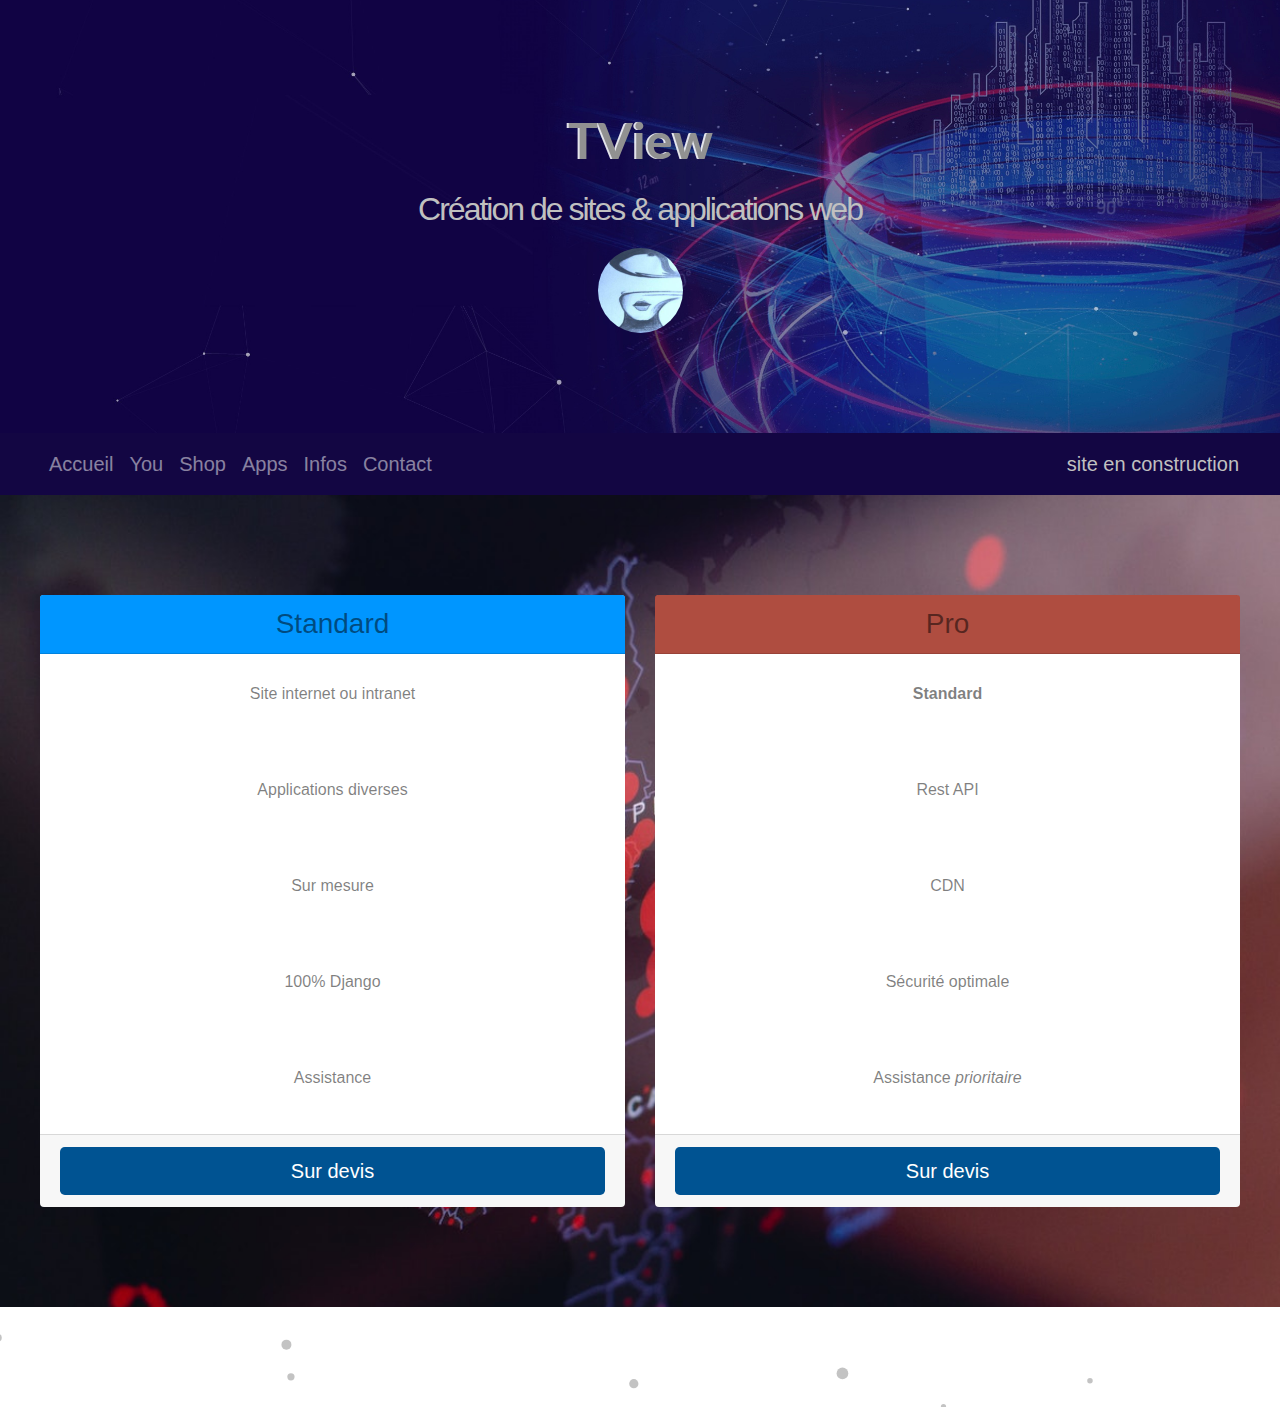
==== commit 83066296: "style" ====
--- a/apps/index.html
+++ b/apps/index.html
@@ -1,9 +1,9 @@
 <!doctype html>
-<html>
+<html lang="fr-FR">
 <head>
     <meta charset="utf-8">
-    <meta name="keywords" content="">
-    <meta name="description" content="">
+    <meta name="keywords" content="applications web">
+    <meta name="description" content="Création de sites et applications web">
     <meta name="viewport" content="width=device-width, initial-scale=1.0, viewport-fit=cover">
 	<link rel="canonical" href="https://tview.fr/apps/" />
     <link rel="shortcut icon" type="image/png" href="../favicon.png?2537?2656?1336?6312">
@@ -28,7 +28,7 @@
     
 <!-- header -->
 <div class="bloc bg-backhead none full-width-bloc bgc-medium-electric-blue d-bloc " id="header">
-	<div class="container bloc-md">
+	<div class="container bloc-lg">
 		<div class="row">
 			<div class="col">
 				<h1 class="mg-md text-lg-center float-none text-center h1-style">
@@ -69,6 +69,9 @@
 							<li class="nav-item">
 								<a href="../infos/" class="nav-link a-btn">Infos</a>
 							</li>
+						  	<li class="nav-item">
+								<a href="../contact/" class="nav-link a-btn">Contact</a>
+							</li>
 						</ul>
 					</div>
 					<div class="navbar-content-area col">
@@ -170,6 +173,7 @@
 	</div>
 </div>
 <!-- apps END -->
+  
 
 <!-- ScrollToTop Button -->
 <a class="bloc-button btn btn-d scrollToTop" onclick="scrollToTarget('1',this)"><svg xmlns="http://www.w3.org/2000/svg" width="22" height="22" viewBox="0 0 32 32"><path class="scroll-to-top-btn-icon" d="M30,22.656l-14-13-14,13"/></svg></a>
@@ -177,20 +181,16 @@
 
 
 <!-- footer -->
-<div class="bloc bg-background-divider none l-bloc" id="footer">
-	<div class="container bloc-sm">
-		<div class="row voffset-clear-xs">
-			<div class="col-4 col-lg-4 offset-lg-2 offset-md-2 col-md-4 col-sm-4 offset-sm-2 offset-2">
-				<div class="text-center">
-					<a href="mailto:contact@tview.fr" rel="nofollow noopener noreferrer"><span class="feather-icon icon-mail icon-lg icon-taupe-gray animSpeedLazy" data-placement="top" data-toggle="tooltip" title="Direct mail"></span></a>
+<div class="bloc l-bloc none full-width-bloc b-parallax" id="footer">
+	<div class="parallax bg-background-divider">
+	</div>
+	<div class="container bloc-lg bloc-md-lg bloc-md-md">
+		<div class="row">
+			<div class="col">
+				<div><div id="particles-js"></div>
 				</div>
-			</div>
-			<div class="col-sm-4 col-lg-4 col-md-4 col-4">
-				<div class="text-center">
-					<a rel="nofollow noopener noreferrer"><span class="feather-icon icon-microphone icon-lg icon-taupe-gray animSpeedLazy" data-placement="top" data-toggle="tooltip" title="06 84 78 86 85"></span></a>
-					<div><div id="flexy-foot" class="flexy-foot-control" data-footer="footer"></div>
-					</div>
-				</div>
+				<div><div id="flexy-foot" class="flexy-foot-control" data-footer="footer"></div>
+					</div>
 			</div>
 		</div>
 	</div>
@@ -203,10 +203,13 @@
 
 
 <!-- Additional JS -->
-<script src="../js/jquery-3.5.1.min.js?32"></script>
-<script src="../js/bootstrap.bundle.min.js?7517"></script>
-<script src="../js/blocs.min.js?4747"></script>
-<script src="../js/flexyfoot.js?1399"></script><!-- Additional JS END -->
+<script src="../js/jquery-3.5.1.min.js?8595"></script>
+<script src="../js/bootstrap.bundle.min.js?5571"></script>
+<script src="../js/blocs.min.js?5855"></script>
+<script src="../js/particles.min.js?9817"></script>
+<script src="../js/flexyfoot.js?4309"></script>
+<script src="../js/particles-setup.js?4505"></script>
+<script src="../js/universal-parallax.min.js?756"></script><!-- Additional JS END -->
 
 
 </body>
--- a/style.css
+++ b/style.css
@@ -1,1172 +1 @@
-body{
-	margin:0;
-	padding:0;
-    background:rgba(255,255,255,0.00);
-    overflow-x:hidden;
-    -webkit-font-smoothing: antialiased;
-    -moz-osx-font-smoothing: grayscale;
-}
-.page-container{overflow: hidden;} /* Prevents unwanted scroll space when scroll FX used. */
-a,button{transition: background .3s ease-in-out;outline: none!important;} /* Prevent ugly blue glow on chrome and safari */
-a:hover{text-decoration: none; cursor:pointer;}
-
-/* = Blocs
--------------------------------------------------------------- */
-
-.bloc{
-	width:100%;
-	clear:both;
-	background: 50% 50% no-repeat;
-	padding:0 20px;
-	-webkit-background-size: cover;
-	-moz-background-size: cover;
-	-o-background-size: cover;
-	background-size: cover;
-	position:relative;
-	display:flex;
-}
-.bloc .container{
-	padding-left:0;
-	padding-right:0;
-}
-
-
-/* Sizes */
-
-.bloc-xl{
-	padding:150px 20px;
-}
-.bloc-lg{
-	padding:100px 20px;
-}
-.bloc-md{
-	padding:50px 20px;
-}
-.bloc-sm{
-	padding:20px;
-}
-
-/* = Full Width Blocs 
--------------------------------------------------------------- */
-
-.full-width-bloc{
-	padding-left:0;
-	padding-right:0;
-}
-.full-width-bloc .row{
-	margin-left:0;
-	margin-right:0;
-}
-.full-width-bloc .container{
-	width:100%;
-	max-width:100%!important;
-}
-.full-width-bloc .carousel img{
-	width:100%;
-	height:auto;
-}
-
-
-/* Background Textures */
-
-.bloc-bg-texture::before{
-	content:"";
-	background-size: 2px 2px;
-	position: absolute;
-	top: 0;
-	bottom: 0;
-	left:0;
-	right:0;
-}
-.texture-fabric::before{
-	background: url("img/texture-fabric.png");
-}
-
-
-/* Background Effects */
-
-.parallax__container {
-	clip: rect(0, auto, auto, 0);
-	height: 100%;
-	left: 0;
-	overflow: hidden;
-	position: absolute;
-	top: 0;
-	width: 100%;
-	z-index:-1;
-}
-.parallax {
-	position: fixed;
-	top: 0;
-	-webkit-transform: translate3d(0, 0, 0);
-	transform: translate3d(0, 0, 0);
-	-webkit-transform-style: preserve-3d;
-	transform-style: preserve-3d;
-	width: 100%;
-	background-position: center;
-	background-repeat: no-repeat;
-	background-size: cover;
-}
-
-
-/* Dark theme */
-
-.d-bloc{
-	color:rgba(255,255,255,.7);
-}
-.d-bloc button:hover{
-	color:rgba(255,255,255,.9);
-}
-.d-bloc .icon-round,.d-bloc .icon-square,.d-bloc .icon-rounded,.d-bloc .icon-semi-rounded-a,.d-bloc .icon-semi-rounded-b{
-	border-color:rgba(255,255,255,.9);
-}
-.d-bloc .divider-h span{
-	border-color:rgba(255,255,255,.2);
-}
-.d-bloc .a-btn,.d-bloc .navbar a, .d-bloc a .icon-sm, .d-bloc a .icon-md, .d-bloc a .icon-lg, .d-bloc a .icon-xl, .d-bloc h1 a, .d-bloc h2 a, .d-bloc h3 a, .d-bloc h4 a, .d-bloc h5 a, .d-bloc h6 a, .d-bloc p a{
-	color:rgba(255,255,255,.6);
-}
-.d-bloc .a-btn:hover,.d-bloc .navbar a:hover,.d-bloc a:hover .icon-sm, .d-bloc a:hover .icon-md, .d-bloc a:hover .icon-lg, .d-bloc a:hover .icon-xl, .d-bloc h1 a:hover, .d-bloc h2 a:hover, .d-bloc h3 a:hover, .d-bloc h4 a:hover, .d-bloc h5 a:hover, .d-bloc h6 a:hover, .d-bloc p a:hover{
-	color:rgba(255,255,255,1);
-}
-.d-bloc .navbar-toggle .icon-bar{
-	background:rgba(255,255,255,1);
-}
-.d-bloc .btn-wire,.d-bloc .btn-wire:hover{
-	color:rgba(255,255,255,1);
-	border-color:rgba(255,255,255,1);
-}
-.d-bloc .card{
-	color:rgba(0,0,0,.5);
-}
-.d-bloc .card button:hover{
-	color:rgba(0,0,0,.7);
-}
-.d-bloc .card icon{
-	border-color:rgba(0,0,0,.7);
-}
-.d-bloc .card .divider-h span{
-	border-color:rgba(0,0,0,.1);
-}
-.d-bloc .card .a-btn{
-	color:rgba(0,0,0,.6);
-}
-.d-bloc .card .a-btn:hover{
-	color:rgba(0,0,0,1);
-}
-.d-bloc .card .btn-wire, .d-bloc .card .btn-wire:hover{
-	color:rgba(0,0,0,.7);
-	border-color:rgba(0,0,0,.3);
-}
-
-
-/* Light theme */
-
-.d-bloc .card,.l-bloc{
-	color:rgba(0,0,0,.5);
-}
-.d-bloc .card button:hover,.l-bloc button:hover{
-	color:rgba(0,0,0,.7);
-}
-.l-bloc .icon-round,.l-bloc .icon-square,.l-bloc .icon-rounded,.l-bloc .icon-semi-rounded-a,.l-bloc .icon-semi-rounded-b{
-	border-color:rgba(0,0,0,.7);
-}
-.d-bloc .card .divider-h span,.l-bloc .divider-h span{
-	border-color:rgba(0,0,0,.1);
-}
-.d-bloc .card .a-btn,.l-bloc .a-btn,.l-bloc .navbar a,.l-bloc a .icon-sm, .l-bloc a .icon-md, .l-bloc a .icon-lg, .l-bloc a .icon-xl, .l-bloc h1 a, .l-bloc h2 a, .l-bloc h3 a, .l-bloc h4 a, .l-bloc h5 a, .l-bloc h6 a, .l-bloc p a{
-	color:rgba(0,0,0,.6);
-}
-.d-bloc .card .a-btn:hover,.l-bloc .a-btn:hover,.l-bloc .navbar a:hover, .l-bloc a:hover .icon-sm, .l-bloc a:hover .icon-md, .l-bloc a:hover .icon-lg, .l-bloc a:hover .icon-xl, .l-bloc h1 a:hover, .l-bloc h2 a:hover, .l-bloc h3 a:hover, .l-bloc h4 a:hover, .l-bloc h5 a:hover, .l-bloc h6 a:hover, .l-bloc p a:hover{
-	color:rgba(0,0,0,1);
-}
-.l-bloc .navbar-toggle .icon-bar{
-	color:rgba(0,0,0,.6);
-}
-.d-bloc .card .btn-wire,.d-bloc .card .btn-wire:hover,.l-bloc .btn-wire,.l-bloc .btn-wire:hover{
-	color:rgba(0,0,0,.7);
-	border-color:rgba(0,0,0,.3);
-}
-
-
-/* = NavBar
--------------------------------------------------------------- */
-
-.hero .hero-nav{
-	padding-left:inherit;
-	padding-right:inherit;
-}
-.navbar-dark .nav .dropdown-menu .nav-link{
-	color: rgb(64, 64, 64);
-}
-/* = Sticky Nav
--------------------------------------------------------------- */
-
-.sticky-nav.sticky{
-	position:fixed;
-	top:0;
-	z-index:1000;
-	box-shadow:0 1px 2px rgba(0,0,0,.3);
-	 transition: all .2s ease-out;
-}
-/* Handle Multi Level Navigation */.navbar-light .navbar-nav .nav-link {
-	color: rgb(64, 64, 64);
-}
-.btco-menu li > a {
-	padding: 10px 15px;
-	color: #000;
-}
-.btco-menu .active a:focus,.btco-menu li a:focus ,.navbar > .show > a:focus{
-	background: transparent;
-	outline: 0;
-}
-.dropdown-menu .show > .dropdown-toggle::after{
-	transform: rotate(-90deg);
-}
-
-/* = Bric adjustment margins
--------------------------------------------------------------- */
-
-.mg-clear{
-	margin:0;
-}
-.mg-md{
-	margin-top:10px;
-	margin-bottom:20px;
-}
-
-/* = Buttons
--------------------------------------------------------------- */
-
-.btn-d,.btn-d:hover,.btn-d:focus{
-	color:#FFF;
-	background:rgba(0,0,0,.3);
-}
-
-/* Prevent ugly blue glow on chrome and safari */
-button{
-	outline: none!important;
-}
-
-.a-block{
-	width:100%;
-	text-align:left;
-	display: inline-block;
-}
-.text-center .a-block{
-	text-align:center;
-}
-
-/* = Icons
--------------------------------------------------------------- */
-.icon-lg{
-	font-size:60px!important;
-}
-
-
-
-
-/* = Cards
--------------------------------------------------------------- */
-.card-sq, .card-sq .card-header, .card-sq .card-footer{
-	border-radius:0;
-}
-.card-rd{
-	border-radius:30px;
-}
-.card-rd .card-header{
-	border-radius:29px 29px 0 0;
-}
-.card-rd .card-footer{
-	border-radius:0 0 29px 29px;
-}
-
-
-
-
-.carousel-nav-icon{
-	fill: none;
-	stroke: #fff;
-	stroke-width: 2px;
-	fill-rule: evenodd;
-	stroke-linecap:round;
-}
-
-.carousel-caption-center{
-	top: 50%;
-	bottom: initial;
-	transform: translateY(-50%);
-}
-
-.hide-indicators{
-	display:none;
-}
-/* Scroll FX */
-.scroll-fx-in-range{
-	will-change: opacity;
-}
-
-
-/* ScrollToTop button */
-
-.scrollToTop{
-	width:36px;
-	height:36px;
-	padding:5px;
-	position:fixed;
-	bottom:20px;
-	right:20px;
-	opacity:0;
-	z-index:999;
-	transition: all .3s ease-in-out;
-}
-.showScrollTop{
-	opacity: 1;
-}
-.scroll-to-top-btn-icon{
-	fill: none;
-	stroke: #fff;
-	stroke-width: 2px;
-	fill-rule: evenodd;
-	stroke-linecap:round;
-}
-
-/* = Custom Styling
--------------------------------------------------------------- */
-
-h1,h2,h3,h4,h5,h6,p,label,.btn,a{
-	font-family:"Helvetica";
-}
-.container{
-	max-width:1200px;
-}
-.h1-style{
-	font-size:50px;
-	font-family:"Lato";
-	font-weight:700;
-	color:#919191!important;
-	text-shadow:-2px 0px 0px rgba(254,255,255,0.89);
-	letter-spacing:px;
-}
-.h2-style{
-	letter-spacing:-2px;
-	text-indent:px;
-}
-.logo-style{
-	text-shadow:0px 0px 0px #000000;
-	width:85px;
-	height:85px;
-}
-.navlinks{
-	font-size:20px;
-	line-height:30px;
-	color:transparent!important;
-	text-transform:none;
-}
-.h2-carousel-style{
-	letter-spacing:-2px;
-	background-color:#5E5E5E;
-	text-shadow:0px 2px 0px #000000;
-	overflow:hidden;
-	border-color:#5E5E5E!important;
-	border-style:solid;
-	opacity:0.9;
-	padding:2% 2% 2% 2%;
-	border-radius:10px 10px 10px 10px;
-}
-.img-features-style{
-	width:380px;
-	height:240px;
-	border-style:solid;
-	border-color:rgba(0,0,0,0.00)!important;
-	border-radius:10px 10px 10px 10px;
-}
-.link--big-data--style{
-	font-style:italic;
-}
-.sugcard{
-	float:none;
-	border-style:none;
-	text-transform:none;
-	line-height:40px;
-}
-.row-margin-bottom{
-	margin-bottom:-30px;
-}
-.bloc-divider-t-fill{
-	fill:#292D23;
-	width:100%;
-	height:100px;
-}
-
-/* = Colour
--------------------------------------------------------------- */
-
-/* Background colour styles */
-
-.bgc-medium-electric-blue{
-	background-color:#005392;
-}
-.bgc-oxford-blue{
-	background-color:#130643;
-}
-.bgc-outer-space{
-	background-color:#424242;
-}
-.bgc-islamic-green{
-	background-color:#008E00;
-}
-.bgc-azure{
-	background-color:#0096FF;
-}
-.bgc-ou-crimson-red{
-	background-color:rgba(148,17,0,0.75);
-}
-.bgc-white{
-	background-color:#FFFFFF;
-}
-
-/* Text colour styles */
-
-.tc-silver{
-	color:#C0C0C0!important;
-}
-.tc-white{
-	color:#FFFFFF!important;
-}
-
-/* Button colour styles */
-
-.btn-medium-electric-blue{
-	background:#005392;
-	color:#FFFFFF!important;
-}
-.btn-medium-electric-blue:hover{
-	background:#004275!important;
-	color:#FFFFFF!important;
-}
-
-/* Link colour styles */
-
-.ltc-silver{
-	color:#C0C0C0!important;
-}
-.ltc-silver:hover{
-	color:#9a9a9a!important;
-}
-.ltc-azure{
-	color:#0096FF!important;
-}
-.ltc-azure:hover{
-	color:#0078cc!important;
-}
-.ltc-outer-space{
-	color:#424242!important;
-}
-.ltc-outer-space:hover{
-	color:#353535!important;
-}
-
-/* Icon colour styles */
-
-.icon-taupe-gray{
-	color:#929292!important;
-	border-color:#929292!important;
-}
-
-/* Bloc image backgrounds */
-
-.bg-backhead{
-	background-image:url("img/backhead.jpg");
-}
-.bg-background-divider{
-	background-image:url("img/background-divider.jpg");
-}
-.bg-devices{
-	background-image:url("img/devices.jpg");
-}
-.bg-you{
-	background-image:url("img/you.jpg");
-}
-.bg-e-commerce{
-	background-image:url("img/e-commerce.jpg");
-}
-.bg-pro{
-	background-image:url("img/pro.jpg");
-}
-
-/* = Custom Bric Data
--------------------------------------------------------------- */
-
-/**** * Card Designer  Author: Code My Brand, Whittfield Holmes * Last Modified Date: August 3, 2020 8:00am CST********//* Helpers */.font-loaders, .font-loaders a {
-	height:0px;
-	 display:none;
-	position: absolute;
-	 z-index: -9999;
-}
-.clearfix{
-	clear:both}.clearfix:after{
-	content:".";
-	visibility:hidden;
-	display:block;
-	height:0;
-	clear:both}.static-pos{
-	position:static !important;
-}
-.relative-pos{
-	position:relative;
-}
-.cd-output{
-	position:absolute;
-	 top:0;
-	 left:0;
-	 z-index:999;
-	 background-color:transparent;
-	 color:rgba(0, 0, 0, 1);
-}
-.card-designer .floor{
-	margin-bottom:0px !important;
-}
-.card-designer .roof{
-	margin-top:0px !important;
-}
-.cd-container[onClick] {
-	cursor: pointer;
-}
-/* Base props */* {
-	 -webkit-font-smoothing: antialiased;
-	 -moz-osx-font-smoothing: grayscale;
-}
-.cd-container{
-	-webkit-transform:translate3d(0,0,0);
-	transform:translate3d(0,0,0);
-}
-.cd-data, .cd-swiper-container{
-	-webkit-backface-visibility:hidden;
-	 overflow:hidden;
-}
-.cd-gradient, .cd-background, .cd-data *, .cd-swiper-slide .custom-bric-img-item {
-	transform:translateZ(.1px)}.cd-data .cd-content{
-	padding:1.5em 1.58em 1.5em 1.5em;
-	 position:relative;
-	 z-index:99999}.cd-container[data-pad-value="false"] .card-designer{
-	padding:0}.card-designer input[type=checkbox]{
-	display:none}.card-designer input[type=checkbox]:checked+.link{
-	-webkit-transform:translateY(-60px);
-	transform:translateY(-60px);
-	transition:opacity .3s ease}/* CD container  */.cd-container[data-border-color="transparent"]{
-	border-color:transparent;
-}
-.cd-container[data-max-width="0"][data-center-card="false"]{
-	margin:0;
-}
-.cd-container[data-max-width="100"][data-center-card="true"]{
-	max-width:100%;
-	 margin:0 auto}.cd-container[data-max-width="750"][data-center-card="true"]{
-	max-width:750px;
-	 margin:0 auto}.cd-container[data-max-width="400"][data-center-card="true"]{
-	max-width:400px;
-	 margin:0 auto}/* Title */.cd-title {
-	transition:font-size .4s ease;
-	 display:block;
-	 margin-top:5px;
-	 margin-bottom:20px;
-	 margin-left: -2px;
-}
-.cd-title a {
-	cursor:default;
-	 opacity:1;
-	 transition:opacity .6s ease-in-out, line-height .4s ease;
-	 display:inline-block;
-	 color:#FEFFFF;
-}
-.cd-title a[href],.cd-container[data-transition-status="image-only"] .cd-title a,.cd-container[data-transition-status="image-only"] .cd-title a{
-	cursor:pointer;
-}
-.cd-title a[href]:hover {
-	opacity:.65;
-	 transition:opacity .6s ease-in-out;
-}
-.cd-title.bold a {
-	font-weight:bold;
-}
-.cd-container[data-align-caption="right"] .cd-title {
-	margin-right: -6px;
-	 margin-bottom:0;
-	 display:block;
-}
-.cd-container[data-align-caption="right"][data-has-caption="false"] .cd-title {
-	margin-bottom:20px;
-}
-@media screen and (-webkit-min-device-pixel-ratio:0) {
-	.cd-container[data-align-caption="right"] .cd-title {
-	margin-right: 0px;
-}
-}/* Title fx */.cd-container[data-title-fx="Hard Shadow"] .cd-title {
-	text-shadow:6px 6px 0 rgba(0,0,0,.2)}.cd-container[data-title-fx="Close Heavy"] .cd-title {
-	text-shadow:0 4px 3px rgba(0,0,0,.4),0 8px 13px rgba(0,0,0,.1),0 18px 23px rgba(0,0,0,.1)}.cd-container[data-title-fx="Light Sources"] .cd-title {
-	text-shadow:0 15px 5px rgba(0,0,0,.1),10px 20px 5px rgba(0,0,0,.05),-10px 20px 5px rgba(0,0,0,.05)}.cd-container[data-title-fx="Outline Dark"] .cd-title {
-	text-shadow: 2px 2px 0 #000, 2px -2px 0 #000, -2px 2px 0 #000, -2px -2px 0 #000, 2px 0px 0 #000, 0px 2px 0 #000, -2px 0px 0 #000, 0px -2px 0 #000;
-}
-.cd-container[data-title-fx="Outline Light"] .cd-title {
-	text-shadow: 2px 2px 0 #FFF, 2px -2px 0 #FFF, -2px 2px 0 #FFF, -2px -2px 0 #FFF, 2px 0px 0 #FFF, 0px 2px 0 #FFF, -2px 0px 0 #FFF, 0px -2px 0 #FFF;
-}
-.cd-container[data-title-fx="Very Subtle"] .cd-title {
-	text-shadow: 2px 1px 2px rgba(206,89,55,0.65);
-}
-/* Title width */.cd-container[data-title-width="100%"] .cd-title a {
-	max-width: 100%;
-}
-.cd-container[data-title-width="1080px"] .cd-title a {
-	max-width: 1080px;
-}
-.cd-container[data-title-width="960px"] .cd-title a {
-	max-width: 960px;
-}
-.cd-container[data-title-width="800px"] .cd-title a {
-	max-width: 800px;
-}
-.cd-container[data-title-width="600px"] .cd-title a {
-	max-width: 600px;
-}
-.cd-container[data-title-width="400px"] .cd-title a {
-	max-width: 400px;
-}
-/* Tagline */.cd-container .cd-tagline {
-	margin:0;
-	padding:0;
-	font-weight:normal;
-}
-.cd-container .cd-tagline span {
-	color:#FEFFFF;
-	 font-size:.67em;
-	 font-weight:normal;
-}
-/* Height  */.cd-container[data-min-height="540"] .custom-bric-img-item,.cd-container[data-min-height="540"] .cd-gradient,.cd-container[data-min-height="540"] .cd-background,.cd-container[data-min-height="540"] .cd-wrapper {
-	height:540px}.cd-container[data-min-height="400"] .custom-bric-img-item,.cd-container[data-min-height="400"] .cd-gradient,.cd-container[data-min-height="400"] .cd-background,.cd-container[data-min-height="400"] .cd-wrapper {
-	height:400px}.cd-container[data-min-height="300"] .custom-bric-img-item,.cd-container[data-min-height="300"] .cd-gradient,.cd-container[data-min-height="300"] .cd-background,.cd-container[data-min-height="300"] .cd-wrapper {
-	height:300px}.cd-container[data-min-height="200"] .custom-bric-img-item,.cd-container[data-min-height="200"] .cd-gradient,.cd-container[data-min-height="200"] .cd-background,.cd-container[data-min-height="200"] .cd-wrapper {
-	height:200px}.cd-container[data-min-height="540"][data-hover-mode="inactive"][data-caption-position="top"] .cd-data,.cd-container[data-min-height="540"][data-hover-mode="inactive"][data-caption-position="middle"] .cd-data {
-	height:540px}.cd-container[data-min-height="400"][data-hover-mode="inactive"][data-caption-position="top"] .cd-data,.cd-container[data-min-height="400"][data-hover-mode="inactive"][data-caption-position="middle"] .cd-data {
-	height:400px}.cd-container[data-min-height="300"][data-hover-mode="inactive"][data-caption-position="top"] .cd-data,.cd-container[data-min-height="300"][data-hover-mode="inactive"][data-caption-position="middle"] .cd-data {
-	height:300px}.cd-container[data-min-height="200"][data-hover-mode="inactive"][data-caption-position="top"] .cd-data,.cd-container[data-min-height="200"][data-hover-mode="inactive"][data-caption-position="middle"] .cd-data {
-	height:200px}.card-designer[data-height-short="0"][data-min-height="400"] .custom-bric-img-item,.card-designer[data-height-short="0"][data-min-height="540"]{
-	height:400px}/* Data */.cd-data {
-	transition:all .4s ease;
-}
-.cd-container[data-align-caption="center"] .cd-data{
-	text-align:center;
-}
-.cd-container[data-align-caption="right"] .cd-data{
-	text-align:right;
-}
-.cd-container[data-max-width="100"] .cd-data {
-	max-width:100%;
-}
-.cd-container[data-max-width="400"] .cd-data {
-	max-width:400px;
-}
-.cd-container[data-max-width="750"] .cd-data {
-	max-width:750px;
-}
-.cd-container[data-hover-mode="inactive"][data-caption-position="top"] .cd-data{
-	height:540px}.cd-container[data-hover-mode="inactive"][data-caption-position="middle"] .cd-data,.cd-container[data-hover-mode="inactive"][data-caption-position="end"] .cd-data,.cd-container[data-hover-mode="inactive"][data-caption-position="hover"] .cd-data{
-	display:grid;
-	height:540px}.cd-container[data-hover-mode="inactive"] .cd-data {
-	background-color: transparent !important;
-}
-.cd-container .cd-data{
-	display:block;
-	position:absolute;
-	bottom:0;
-	 width:100%;
-	height:auto;
-	color:#fff;
-	z-index:999;
-}
-.cd-container[data-caption-position="top"] .cd-data {
-	align-items:top}.cd-container[data-caption-position="middle"] .cd-data {
-	align-items:center}.cd-container[data-caption-position="hover"] .cd-data, .cd-container[data-caption-position="end"] .cd-data {
-	align-items:end}/* Caption */.cd-container .cd-caption span {
-	font-size:.9em;
-	 line-height:1.4em;
-}
-.cd-container .cd-caption.bump span {
-	font-size:1em;
-}
-.cd-container[data-align-caption="right"] .cd-caption {
-	text-align:right;
-	 display:block;
-}
-.cd-container[data-align-caption="right"] .cd-caption:after {
-	content:'';
-}
-.cd-container[data-hover-mode="inactive"] .cd-caption{
-	height:inherit}.cd-container[data-hover-mode="inactive"] .cd-caption {
-	height:auto;
-}
-/* Caption links */.cd-container[data-caption-anchor="white"] .cd-caption a {
-	color:rgba(255,255,255,1);
-}
-.cd-container[data-caption-anchor="gray"] .cd-caption a {
-	color:rgba(94,94,94,1);
-}
-.cd-container[data-caption-anchor="black"] .cd-caption a {
-	color:rgba(0,0,0,1);
-}
-.cd-container[data-caption-anchor="blue"] .cd-caption a {
-	color:rgba(10,132,255,1);
-}
-.cd-container[data-caption-anchor="green"] .cd-caption a {
-	color:rgba(48,209,88,1);
-}
-.cd-container[data-caption-anchor="red"] .cd-caption a {
-	color:rgba(255,69,58,1);
-}
-.cd-container[data-caption-anchor="orange"] .cd-caption a {
-	color:rgba(255,159,10,1);
-}
-.cd-container[data-caption-anchor="yellow"] .cd-caption a {
-	color:rgba(255,214,10,1);
-}
-.cd-container .cd-caption a{
-	opacity:1;
-	 transition: opacity .3s ease}.cd-container .cd-caption a:hover{
-	opacity:.5;
-	 transition: opacity .3s ease}.cd-container[data-align-caption="center"] .cd-caption{
-	text-align:center;
-}
-/* Radius */.cd-container[data-radius-value="1"] .cd-shell,.cd-container[data-radius-value="1"] .card-designer {
-	-webkit-clip-path:inset(0% 0% 0% 0% round 6px);
-	 clip-path:inset(0% 0% 0% 0% round 6px);
-}
-.cd-container[data-radius-value="2"] .cd-shell,.cd-container[data-radius-value="2"] .card-designer {
-	-webkit-clip-path:inset(0% 0% 0% 0% round 12px);
-	 clip-path:inset(0% 0% 0% 0% round 12px);
-}
-.cd-container[data-radius-value="3"] .cd-shell {
-	-webkit-clip-path:inset(0% 0% 0% 0% round 18px);
-	 clip-path:inset(0% 0% 0% 0% round 18px);
-}
-.cd-container[data-radius-value="3"] .card-designer {
-	-webkit-clip-path:inset(0% 0% 0% 0% round 17px);
-	 clip-path:inset(0% 0% 0% 0% round 17px);
-}
-.cd-container[data-radius-value="4"] .cd-shell {
-	-webkit-clip-path:inset(0% 0% 0% 0% round 24px);
-	 clip-path:inset(0% 0% 0% 0% round 24px);
-}
-.cd-container[data-radius-value="4"] .card-designer {
-	-webkit-clip-path:inset(0% 0% 0% 0% round 20px);
-	 clip-path:inset(0% 0% 0% 0% round 20px);
-}
-.cd-container[data-radius-value="5"] .cd-shell,.cd-container[data-radius-value="5"] .card-designer {
-	-webkit-clip-path:inset(0% 0% 0% 0% round 30px);
-	 clip-path:inset(0% 0% 0% 0% round 30px);
-}
-/* Gradient BG */.cd-container[data-gradient-color="Dim"] .cd-gradient{
-	background:linear-gradient(to top,#000 0,hsla(0,0%,0%,.987) 8.1%,hsla(0,0%,0%,.951) 15.5%,hsla(0,0%,0%,.896) 22.5%,hsla(0,0%,0%,.825) 29%,hsla(0,0%,0%,.741) 35.3%,hsla(0,0%,0%,.648) 41.2%,hsla(0,0%,0%,.55) 47.1%,hsla(0,0%,0%,.45) 52.9%,hsla(0,0%,0%,.352) 58.8%,hsla(0,0%,0%,.259) 64.7%,hsla(0,0%,0%,.175) 71%,hsla(0,0%,0%,.104) 77.5%,hsla(0,0%,0%,.049) 84.5%,hsla(0,0%,0%,.013) 91.9%,hsla(0,0%,0%,0) 100%)}.cd-container[data-gradient-color="Bright"] .cd-gradient{
-	background:linear-gradient(to bottom,hsla(0,0%,100%,0) 0,hsla(0,0%,100%,.013) 8.1%,hsla(0,0%,100%,.049) 15.5%,hsla(0,0%,100%,.104) 22.5%,hsla(0,0%,100%,.175) 29%,hsla(0,0%,100%,.259) 35.3%,hsla(0,0%,100%,.352) 41.2%,hsla(0,0%,100%,.45) 47.1%,hsla(0,0%,100%,.55) 52.9%,hsla(0,0%,100%,.648) 58.8%,hsla(0,0%,100%,.741) 64.7%,hsla(0,0%,100%,.825) 71%,hsla(0,0%,100%,.896) 77.5%,hsla(0,0%,100%,.951) 84.5%,hsla(0,0%,100%,.987) 91.9%,#fff 100%)}.cd-container[data-gradient-color="Cool"] .cd-gradient{
-	background:linear-gradient(to top,hsl(247.09,45.08%,47.84%) 0,hsla(247.09,45.08%,47.84%,.987) 8.1%,hsla(247.09,45.08%,47.84%,.951) 15.5%,hsla(247.09,45.08%,47.84%,.896) 22.5%,hsla(247.09,45.08%,47.84%,.825) 29%,hsla(247.09,45.08%,47.84%,.741) 35.3%,hsla(247.09,45.08%,47.84%,.648) 41.2%,hsla(247.09,45.08%,47.84%,.55) 47.1%,hsla(247.09,45.08%,47.84%,.45) 52.9%,hsla(247.09,45.08%,47.84%,.352) 58.8%,hsla(247.09,45.08%,47.84%,.259) 64.7%,hsla(247.09,45.08%,47.84%,.175) 71%,hsla(247.09,45.08%,47.84%,.104) 77.5%,hsla(247.09,45.08%,47.84%,.049) 84.5%,hsla(247.09,45.08%,47.84%,.013) 91.9%,hsla(247.09,45.08%,47.84%,0) 100%)}.cd-container[data-gradient-color="Warm"] .cd-gradient{
-	background:linear-gradient(to top,hsl(52.38,54.78%,54.9%) 0,hsla(52.38,54.78%,54.9%,.987) 8.1%,hsla(52.38,54.78%,54.9%,.951) 15.5%,hsla(52.38,54.78%,54.9%,.896) 22.5%,hsla(52.38,54.78%,54.9%,.825) 29%,hsla(52.38,54.78%,54.9%,.741) 35.3%,hsla(52.38,54.78%,54.9%,.648) 41.2%,hsla(52.38,54.78%,54.9%,.55) 47.1%,hsla(52.38,54.78%,54.9%,.45) 52.9%,hsla(52.38,54.78%,54.9%,.352) 58.8%,hsla(52.38,54.78%,54.9%,.259) 64.7%,hsla(52.38,54.78%,54.9%,.175) 71%,hsla(52.38,54.78%,54.9%,.104) 77.5%,hsla(52.38,54.78%,54.9%,.049) 84.5%,hsla(52.38,54.78%,54.9%,.013) 91.9%,hsla(52.38,54.78%,54.9%,0) 100%)}.cd-container[data-gradient-color="Gray"] .cd-gradient{
-	background:linear-gradient(to top,#898989 0,hsla(0,0%,54%,.987) 8.1%,hsla(0,0%,54%,.951) 15.5%,hsla(0,0%,54%,.896) 22.5%,hsla(0,0%,54%,.825) 29%,hsla(0,0%,54%,.741) 35.3%,hsla(0,0%,54%,.648) 41.2%,hsla(0,0%,54%,.55) 47.1%,hsla(0,0%,54%,.45) 52.9%,hsla(0,0%,54%,.352) 58.8%,hsla(0,0%,54%,.259) 64.7%,hsla(0,0%,54%,.175) 71%,hsla(0,0%,54%,.104) 77.5%,hsla(0,0%,54%,.049) 84.5%,hsla(0,0%,54%,.013) 91.9%,hsla(0,0%,54%,0) 100%)}.cd-container[data-gradient-color="Earthy"] .cd-gradient{
-	background:linear-gradient(to bottom,hsla(107.59,21.17%,26.86%,0) 0,hsla(107.59,21.17%,26.86%,.013) 8.1%,hsla(107.59,21.17%,26.86%,.049) 15.5%,hsla(107.59,21.17%,26.86%,.104) 22.5%,hsla(107.59,21.17%,26.86%,.175) 29%,hsla(107.59,21.17%,26.86%,.259) 35.3%,hsla(107.59,21.17%,26.86%,.352) 41.2%,hsla(107.59,21.17%,26.86%,.45) 47.1%,hsla(107.59,21.17%,26.86%,.55) 52.9%,hsla(107.59,21.17%,26.86%,.648) 58.8%,hsla(107.59,21.17%,26.86%,.741) 64.7%,hsla(107.59,21.17%,26.86%,.825) 71%,hsla(107.59,21.17%,26.86%,.896) 77.5%,hsla(107.59,21.17%,26.86%,.951) 84.5%,hsla(107.59,21.17%,26.86%,.987) 91.9%,hsl(107.59,21.17%,26.86%) 100%)}.cd-container[data-gradient-color="Royal"] .cd-gradient{
-	background:linear-gradient(to bottom,hsla(267.2,41.9%,35.1%,0) 0,hsla(267.2,41.9%,35.1%,.013) 8.1%,hsla(267.2,41.9%,35.1%,.049) 15.5%,hsla(267.2,41.9%,35.1%,.104) 22.5%,hsla(267.2,41.9%,35.1%,.175) 29%,hsla(267.2,41.9%,35.1%,.259) 35.3%,hsla(267.2,41.9%,35.1%,.352) 41.2%,hsla(267.2,41.9%,35.1%,.45) 47.1%,hsla(267.2,41.9%,35.1%,.55) 52.9%,hsla(267.2,41.9%,35.1%,.648) 58.8%,hsla(267.2,41.9%,35.1%,.741) 64.7%,hsla(267.2,41.9%,35.1%,.825) 71%,hsla(267.2,41.9%,35.1%,.896) 77.5%,hsla(267.2,41.9%,35.1%,.951) 84.5%,hsla(267.2,41.9%,35.1%,.987) 91.9%,hsl(267.2,41.9%,35.1%) 100%)}.cd-container[data-gradient-color="Energy"] .cd-gradient{
-	background:linear-gradient(to bottom,hsla(0,66.47%,33.92%,0) 0,hsla(0,66.47%,33.92%,.013) 8.1%,hsla(0,66.47%,33.92%,.049) 15.5%,hsla(0,66.47%,33.92%,.104) 22.5%,hsla(0,66.47%,33.92%,.175) 29%,hsla(0,66.47%,33.92%,.259) 35.3%,hsla(0,66.47%,33.92%,.352) 41.2%,hsla(0,66.47%,33.92%,.45) 47.1%,hsla(0,66.47%,33.92%,.55) 52.9%,hsla(0,66.47%,33.92%,.648) 58.8%,hsla(0,66.47%,33.92%,.741) 64.7%,hsla(0,66.47%,33.92%,.825) 71%,hsla(0,66.47%,33.92%,.896) 77.5%,hsla(0,66.47%,33.92%,.951) 84.5%,hsla(0,66.47%,33.92%,.987) 91.9%,hsl(0,66.47%,33.92%) 100%)}.cd-container[data-gradient-color="True Blue"] .cd-gradient{
-	background:linear-gradient(to bottom,hsla(240,66.27%,50%,0) 0,hsla(240,66.27%,50%,.013) 8.1%,hsla(240,66.27%,50%,.049) 15.5%,hsla(240,66.27%,50%,.104) 22.5%,hsla(240,66.27%,50%,.175) 29%,hsla(240,66.27%,50%,.259) 35.3%,hsla(240,66.27%,50%,.352) 41.2%,hsla(240,66.27%,50%,.45) 47.1%,hsla(240,66.27%,50%,.55) 52.9%,hsla(240,66.27%,50%,.648) 58.8%,hsla(240,66.27%,50%,.741) 64.7%,hsla(240,66.27%,50%,.825) 71%,hsla(240,66.27%,50%,.896) 77.5%,hsla(240,66.27%,50%,.951) 84.5%,hsla(240,66.27%,50%,.987) 91.9%,hsl(240,66.27%,50%) 100%)}/* CD Wrapper & Hover Shadow */.cd-wrapper{
-	position:relative;
-	overflow:hidden;
-}
-.cd-container[data-max-width="100"] .cd-wrapper {
-	max-width:100%;
-}
-.cd-container[data-max-width="400"] .cd-wrapper {
-	max-width:400px;
-}
-.cd-container[data-max-width="750"] .cd-wrapper {
-	max-width:750px;
-}
-.cd-container[data-hover-shadow="false"][data-shadow-size="Small"] {
-	filter: drop-shadow(0 .5rem .5rem rgba(0,0,0,.10));
-}
-.cd-container[data-hover-shadow="false"][data-shadow-size="Regular"] {
-	filter: drop-shadow(0 .5rem 1rem rgba(0,0,0,.25));
-}
-.cd-container[data-hover-shadow="false"][data-shadow-size="Large"] {
-	filter: drop-shadow(0 1rem .9rem rgba(0,0,0,.35));
-}
-.cd-container[data-hover-shadow="false"][data-shadow-size="XL"] {
-	filter: drop-shadow(0 1.25rem .9rem rgba(0,0,0,.6));
-}
-.cd-container[data-hover-shadow="true"]{
-	transition:filter .6s ease-in-out;
-}
-.cd-container[data-hover-shadow="true"][data-shadow-size="Small"]:hover {
-	filter: drop-shadow(0 .5rem .5rem rgba(0,0,0,.10));
-}
-.cd-container[data-hover-shadow="true"][data-shadow-size="Regular"]:hover {
-	filter: drop-shadow(0 .5rem 1rem rgba(0,0,0,.25));
-}
-.cd-container[data-hover-shadow="true"][data-shadow-size="Large"]:hover {
-	filter: drop-shadow(0 1rem .9rem rgba(0,0,0,.35));
-}
-.cd-container[data-hover-shadow="true"][data-shadow-size="XL"]:hover {
-	filter: drop-shadow(0 1.25rem .9rem rgba(0,0,0,.6));
-}
-/* Custom Bric Image */.cd-container .custom-bric-img-item.cover.compat-object-fit {
-	background-size:cover;
-	 background-position:center center;
-}
-.cd-container .custom-bric-img-item{
-	position:relative;
-	transition: transform .5s ease;
-}
-.card-designer .swiper-slide-prev .custom-bric-img-item, .card-designer .swiper-slide-next .custom-bric-img-item {
-	animation-play-state:paused;
-}
-.card-designer .swiper-slide-active .custom-bric-img-item {
-	animation-play-state:running;
-}
-.cd-container .custom-bric-img-item.center.cover{
-	background-position:center;
-	object-position:center 50%;
-	object-fit:cover;
-}
-.cd-container .custom-bric-img-item.left.cover{
-	background-position:left;
-	object-position:left 50%;
-	object-fit:cover;
-}
-.cd-container .custom-bric-img-item.right.cover{
-	background-position:right;
-	object-position:right 50%;
-	object-fit:cover;
-}
-.cd-container[data-hover-zoom="Basic Zoom"] .custom-bric-img-item{
-	transform: scale(1);
-	 transition: transform .6s ease;
-}
-.cd-container[data-hover-zoom="Basic Zoom"] .cd-wrapper:hover .custom-bric-img-item{
-	transform: scale(1.15);
-	 transition: transform .6s ease;
-}
-.cd-container[data-hover-zoom="Basic Zoom"] .cd-wrapper:hover .swiper-slide-active .custom-bric-img-item{
-	transform: scale(1.15);
-	 transition: transform .6s ease;
-}
-
-
-.cd-gradient{
-	opacity:.6;
-	display:flex;
-	position:absolute;
-	bottom:0;
-	z-index:9;
-	width:100%;
-	height:-webkit-calc(100% - 90px);
-	height:-moz-calc(100% - 90px);
-	height:-o-calc(100% - 90px);
-	height:calc(100% - 90px);
-	width:100%;
-	-webkit-transform:translateY(calc(0));
-	transform:translateY(calc(0));
-	transition:-webkit-transform .5s ease-in;
-	transition:all .5s ease}.cd-background{
-	position:absolute;
-	z-index:8;
-	width:100%;
-	height:calc(100%)}/* Button */.cd-button{
-	white-space: nowrap;
-	 visibility:visible;
-	 opacity:1;
-	 position:relative;
-	display:inline-block;
-	margin: 1.3em auto 1.2em 0;
-	padding:6px 16px;
-	width:auto;
-	min-width:120px;
-	line-height:1;
-	text-align:center;
-	font-weight:400;
-	font-size:12px;
-	transition:opacity .4s ease-in-out;
-}
-.cd-button.bump {
-	position:relative;
-	 top:2px;
-	 font-size:1em;
-}
-.card-designer.sm .cd-button.remove-on-sml{
-	visibility:hidden;
-}
-.cd-container[data-hover-mode="inactive"] .card-designer.sm .cd-button.remove-on-sml {
-	display:none;
-}
-.cd-container[data-hover-mode="active"] .cd-button{
-	min-height:15px}.cd-container[data-has-button="false"] .cd-button{
-	visibility:hidden;
-}
-.opacity-fx{
-	opacity:1;
-}
-.opacity-fx:hover{
-	opacity:.5;
-}
-.fill-fx{
-	opacity:1;
-	background: linear-gradient(to left, transparent 50%, rgba(255,255,255,1) 50%);
-	background-size: 200% 100%;
-	background-position: right bottom;
-	transition: all ease .3s;
-}
-.fill-fx:hover{
-	opacity:1;
-	 background-position: left bottom;
-}
-.cd-container[data-button-color="#FEFFFF"] .fill-fx:hover{
-	opacity:1;
-	 background-position:left bottom;
-	 color:#444444;
-}
-.cd-container[data-button-shape="none"] .cd-button{
-	min-width:auto;
-	margin:2em 0 .9em 0;
-	padding:6px 0;
-	 border:1px solid transparent;
-	 color:#FEFFFF;
-}
-.cd-container[data-button-shape="capsule-solid"] .cd-button,.cd-container[data-button-shape="capsule-outline"] .cd-button{
-	border-radius:3em;
-}
-.cd-container[data-button-shape="squared-solid"] .cd-button,.cd-container[data-button-shape="squared-outline"] .cd-button{
-	border-radius:2px;
-}
-.cd-container[data-button-shape="capsule-outline"] .cd-button,.cd-container[data-button-shape="squared-outline"] .cd-button {
-	border:1px solid #FEFFFF;
-	color:#FEFFFF;
-	background-color:transparent;
-}
-.cd-container[data-button-shape="capsule-solid"] .opacity-fx,.cd-container[data-button-shape="squared-solid"] .cd-button.opacity-fx{
-	background-color:#FEFFFF;
-	color:#555555;
-	border:1px solid transparent;
-	content:""}.cd-container[data-button-shape="capsule-outline"][data-button-color="#FEFFFF"] .fill-fx:hover,.cd-container[data-button-shape="squared-outline"][data-button-color="#FEFFFF"] .fill-fx:hover{
-	color:#444444;
-}
-.cd-container[data-hover-mode="inactive"] .cd-button {
-	margin: 2em auto 1.2em 0}.cd-container[data-hover-mode="inactive"][data-align-caption="center"] .cd-button {
-	margin: 2em auto 1.2em auto}.cd-container[data-align-caption="center"] .cd-button {
-	margin: 1.3em auto 1.2em auto;
-}
-.cd-container[data-caption-position="hover"] .cd-button,.cd-container[data-caption-position="end"] .cd-button {
-	margin: 1em auto 1.2em 0;
-}
-.cd-container[data-caption-position="hover"][data-align-caption="center"] .cd-button,.cd-container[data-caption-position="end"][data-align-caption="center"] .cd-button  {
-	margin: 1em auto 1.2em auto;
-}
-/* Horizontal Rule */.cd-rule span{
-	display:inline-block;
-	 border-top:1px solid;
-	 width:50px;
-	 margin-bottom: 20px;
-}
-.cd-rule::after,.cd-title::after,.cd-caption::after,.cd-button::after,.cd-tagline::after {
-	content: "";
-	 display: block;
-}
-.cd-container[data-rule="0"] .cd-rule{
-	display:none;
-}
-.cd-container[data-align-caption="left"] .cd-rule {
-	text-align:left;
-}
-.cd-container[data-align-caption="center"] .cd-rule {
-	text-align:center;
-}
-.cd-container[data-hover-mode="inactive"][data-has-button="false"][data-has-caption="true"] p.cd-caption {
-	margin-bottom:0px !important;
-}
-.cd-container[data-hover-mode="inactive"][data-has-button="false"][data-has-caption="false"] .cd-title {
-	margin-bottom:0px !important;
-}
-/* Active Hover */.cd-container[data-hover-mode="active"] .cd-gradient {
-	-webkit-transform: translateY(calc(0px + 4.7em));
-	 transform: translateY(calc(0px + 4.7em));
-	 transition:all .4s ease;
-}
-.cd-container[data-hover-mode="active"] .cd-wrapper:hover .cd-gradient {
-	-webkit-transform: translateY(calc(0px + 0em));
-	 transform: translateY(calc(0px + 0em));
-}
-.cd-container[data-hover-mode="active"][data-caption-height="90"] .cd-caption {
-	height: 90px;
-	 min-height: 90px;
-}
-.cd-container[data-hover-mode="active"][data-caption-height="60"] .cd-caption {
-	height: 60px;
-	 min-height: 60px;
-}
-.cd-container[data-hover-mode="active"][data-caption-height="60"][data-has-caption="false"][data-has-button="true"] .cd-data{
-	    -webkit-transform: translateY(calc(-10px + 4.7em));
-	    transform: translateY(calc(-10px + 4.7em));
-}
-.cd-container[data-hover-mode="active"][data-caption-height="60"][data-has-caption="true"][data-has-button="true"] .cd-data{
-	    -webkit-transform: translateY(calc(75px + 4.7em));
-	    transform: translateY(calc(75px + 4.7em));
-}
-.cd-container[data-hover-mode="active"][data-caption-height="60"][data-has-caption="true"][data-has-button="false"] .cd-data{
-	    -webkit-transform: translateY(calc(20px + 4.7em));
-	    transform: translateY(calc(20px + 4.7em));
-}
-.cd-container[data-hover-mode="active"][data-caption-height="60"][data-has-caption="false"][data-has-button="false"] .cd-data{
-	    -webkit-transform: translateY(calc(20px + 0em));
-	    transform: translateY(calc(20px + 0em));
-}
-.cd-container[data-hover-mode="active"][data-caption-height="90"][data-has-caption="true"][data-has-button="true"] .cd-data{
-	    -webkit-transform: translateY(calc(105px + 4.7em));
-	    transform: translateY(calc(105px + 4.7em));
-}
-.cd-container[data-hover-mode="active"][data-caption-height="90"][data-has-caption="true"][data-has-button="false"] .cd-data{
-	    -webkit-transform: translateY(calc(50px + 4.7em));
-	    transform: translateY(calc(50px + 4.7em));
-}
-.cd-container[data-hover-mode="active"][data-caption-height="90"] .cd-wrapper:hover .cd-data,.cd-container[data-hover-mode="active"][data-caption-height="60"] .cd-wrapper:hover .cd-data{
-	    -webkit-transform: translateY(calc(0px + 0em));
-	    transform: translateY(calc(0px + 0em));
-}
-.cd-container[data-hover-mode="active"][data-remove-button="true"] .card-designer.sm .cd-wrapper:hover .cd-data,.cd-container[data-hover-mode="active"][data-min-height="450"][data-remove-button="true"] .card-designer.sm .cd-wrapper:hover .cd-data,.cd-container[data-hover-mode="active"][data-min-height="400"][data-remove-button="true"] .card-designer.sm .cd-wrapper:hover .cd-data {
-	    -webkit-transform: translateY(calc(50px + 0em));
-	    transform: translateY(calc(50px + 0em));
-}
-.cd-container[data-hover-mode="active"][data-min-height="300"][data-remove-button="true"] .card-designer.sm .cd-wrapper:hover .cd-data {
-	    -webkit-transform: translateY(calc(0px + 0em));
-	    transform: translateY(calc(0px + 0em));
-}
-.cd-container[data-hover-mode="active"][data-disable-hover="Small"] .card-designer.sm .cd-data {
-	    -webkit-transform: translateY(calc(0px + 0em));
-	    transform: translateY(calc(0px + 0em));
-}
-.cd-container[data-hover-mode="active"] .card-designer.sm .cd-wrapper:hover .cd-caption,.cd-container[data-hover-mode="active"][data-disable-hover="Small"] .card-designer.sm .cd-caption {
-	height:auto;
-}
-
-	
-#particles-js{
-	position: absolute;
-	height:100%;
-	width: 100%;
-	left: 0;
-	right:0;
-	top:0;
-	bottom: 0;
-}
-
-
-/* = Bloc Padding Multi Breakpoint
--------------------------------------------------------------- */
-
-@media (min-width: 576px) {
-    .bloc-xxl-sm{padding:200px 20px;}
-    .bloc-xl-sm{padding:150px 20px;}
-    .bloc-lg-sm{padding:100px 20px;}
-    .bloc-md-sm{padding:50px 20px;}
-    .bloc-sm-sm{padding:20px;}
-    .bloc-no-padding-sm{padding:0 20px;}
-}
-@media (min-width: 768px) {
-    .bloc-xxl-md{padding:200px 20px;}
-    .bloc-xl-md{padding:150px 20px;}
-    .bloc-lg-md{padding:100px 20px;}
-    .bloc-md-md{padding:50px 20px;}
-    .bloc-sm-md{padding:20px 20px;}
-    .bloc-no-padding-md{padding:0 20px;}
-}
-@media (min-width: 992px) {
-    .bloc-xxl-lg{padding:200px 20px;}
-    .bloc-xl-lg{padding:150px 20px;}
-    .bloc-lg-lg{padding:100px 20px;}
-    .bloc-md-lg{padding:50px 20px;}
-    .bloc-sm-lg{padding:20px;}
-    .bloc-no-padding-lg{padding:0 20px;}
-}
-
-
-/* = Mobile adjustments 
--------------------------------------------------------------- */
-@media (max-width: 1024px)
-{
-    .bloc.full-width-bloc, .bloc-tile-2.full-width-bloc .container, .bloc-tile-3.full-width-bloc .container, .bloc-tile-4.full-width-bloc .container{
-        padding-left: 0; 
-        padding-right: 0;  
-    }
-}
-@media (max-width: 991px)
-{
-    .container{width:100%;}
-    .bloc{padding-left: constant(safe-area-inset-left);padding-right: constant(safe-area-inset-right);} /* iPhone X Notch Support*/
-    .bloc-group, .bloc-group .bloc{display:block;width:100%;}
-}
-@media (max-width: 767px)
-{
-    .bloc-tile-2 .container, .bloc-tile-3 .container, .bloc-tile-4 .container{
-        padding-left:0;padding-right:0;
-    }
-    .btn-dwn{
-       display:none; 
-    }
-    .voffset{
-        margin-top:5px;
-    }
-    .voffset-md{
-        margin-top:20px;
-    }
-    .voffset-lg{
-        margin-top:30px;
-    }
-    form{
-        padding:5px;
-    }
-    .close-lightbox{
-        display:inline-block;
-    }
-    .blocsapp-device-iphone5{
-	   background-size: 216px 425px;
-	   padding-top:60px;
-	   width:216px;
-	   height:425px;
-    }
-    .blocsapp-device-iphone5 img{
-	   width: 180px;
-	   height: 320px;
-    }
-}
-
-@media (max-width: 991px){
-	.h2-carousel-style{
-		line-height:24px;
-		font-size:30px;
-	}
-	.link-style{
-		font-style:normal;
-	}
-	
-}
-
-@media (max-width: 767px){
-	.h2-carousel-style{
-		font-size:28px;
-		line-height:22px;
-	}
-	
-}
-
-@media (max-width: 575px){
-	.footer-link{
-		text-align:center;
-	}
-	.h2-carousel-style{
-		font-size:20px;
-	}
-	
-}
-
+body{margin:0;padding:0;background:rgba(255,255,255,0);overflow-x:hidden;-webkit-font-smoothing:antialiased;-moz-osx-font-smoothing:grayscale}.page-container{overflow:hidden}a,button{transition:background .3s ease-in-out;outline:none!important}a:hover{text-decoration:none;cursor:pointer}.bloc{width:100%;clear:both;background:50% 50% no-repeat;padding:0 20px;-webkit-background-size:cover;-moz-background-size:cover;-o-background-size:cover;background-size:cover;position:relative;display:flex}.bloc .container{padding-left:0;padding-right:0}.bloc-xl{padding:150px 20px}.bloc-lg{padding:100px 20px}.bloc-md{padding:50px 20px}.bloc-sm{padding:20px}.full-width-bloc{padding-left:0;padding-right:0}.full-width-bloc .row{margin-left:0;margin-right:0}.full-width-bloc .container{width:100%;max-width:100%!important}.full-width-bloc .carousel img{width:100%;height:auto}.bloc-bg-texture::before{content:"";background-size:2px 2px;position:absolute;top:0;bottom:0;left:0;right:0}.texture-fabric::before{background:url(img/texture-fabric.png)}.parallax__container{clip:rect(0,auto,auto,0);height:100%;left:0;overflow:hidden;position:absolute;top:0;width:100%;z-index:-1}.parallax{position:fixed;top:0;-webkit-transform:translate3d(0,0,0);transform:translate3d(0,0,0);-webkit-transform-style:preserve-3d;transform-style:preserve-3d;width:100%;background-position:center;background-repeat:no-repeat;background-size:cover}.d-bloc{color:rgba(255,255,255,.7)}.d-bloc button:hover{color:rgba(255,255,255,.9)}.d-bloc .icon-round,.d-bloc .icon-square,.d-bloc .icon-rounded,.d-bloc .icon-semi-rounded-a,.d-bloc .icon-semi-rounded-b{border-color:rgba(255,255,255,.9)}.d-bloc .divider-h span{border-color:rgba(255,255,255,.2)}.d-bloc .a-btn,.d-bloc .navbar a,.d-bloc a .icon-sm,.d-bloc a .icon-md,.d-bloc a .icon-lg,.d-bloc a .icon-xl,.d-bloc h1 a,.d-bloc h2 a,.d-bloc h3 a,.d-bloc h4 a,.d-bloc h5 a,.d-bloc h6 a,.d-bloc p a{color:rgba(255,255,255,.6)}.d-bloc .a-btn:hover,.d-bloc .navbar a:hover,.d-bloc a:hover .icon-sm,.d-bloc a:hover .icon-md,.d-bloc a:hover .icon-lg,.d-bloc a:hover .icon-xl,.d-bloc h1 a:hover,.d-bloc h2 a:hover,.d-bloc h3 a:hover,.d-bloc h4 a:hover,.d-bloc h5 a:hover,.d-bloc h6 a:hover,.d-bloc p a:hover{color:rgba(255,255,255,1)}.d-bloc .navbar-toggle .icon-bar{background:rgba(255,255,255,1)}.d-bloc .btn-wire,.d-bloc .btn-wire:hover{color:rgba(255,255,255,1);border-color:rgba(255,255,255,1)}.d-bloc .card{color:rgba(0,0,0,.5)}.d-bloc .card button:hover{color:rgba(0,0,0,.7)}.d-bloc .card icon{border-color:rgba(0,0,0,.7)}.d-bloc .card .divider-h span{border-color:rgba(0,0,0,.1)}.d-bloc .card .a-btn{color:rgba(0,0,0,.6)}.d-bloc .card .a-btn:hover{color:rgba(0,0,0,1)}.d-bloc .card .btn-wire,.d-bloc .card .btn-wire:hover{color:rgba(0,0,0,.7);border-color:rgba(0,0,0,.3)}.d-bloc .card,.l-bloc{color:rgba(0,0,0,.5)}.d-bloc .card button:hover,.l-bloc button:hover{color:rgba(0,0,0,.7)}.l-bloc .icon-round,.l-bloc .icon-square,.l-bloc .icon-rounded,.l-bloc .icon-semi-rounded-a,.l-bloc .icon-semi-rounded-b{border-color:rgba(0,0,0,.7)}.d-bloc .card .divider-h span,.l-bloc .divider-h span{border-color:rgba(0,0,0,.1)}.d-bloc .card .a-btn,.l-bloc .a-btn,.l-bloc .navbar a,.l-bloc a .icon-sm,.l-bloc a .icon-md,.l-bloc a .icon-lg,.l-bloc a .icon-xl,.l-bloc h1 a,.l-bloc h2 a,.l-bloc h3 a,.l-bloc h4 a,.l-bloc h5 a,.l-bloc h6 a,.l-bloc p a{color:rgba(0,0,0,.6)}.d-bloc .card .a-btn:hover,.l-bloc .a-btn:hover,.l-bloc .navbar a:hover,.l-bloc a:hover .icon-sm,.l-bloc a:hover .icon-md,.l-bloc a:hover .icon-lg,.l-bloc a:hover .icon-xl,.l-bloc h1 a:hover,.l-bloc h2 a:hover,.l-bloc h3 a:hover,.l-bloc h4 a:hover,.l-bloc h5 a:hover,.l-bloc h6 a:hover,.l-bloc p a:hover{color:rgba(0,0,0,1)}.l-bloc .navbar-toggle .icon-bar{color:rgba(0,0,0,.6)}.d-bloc .card .btn-wire,.d-bloc .card .btn-wire:hover,.l-bloc .btn-wire,.l-bloc .btn-wire:hover{color:rgba(0,0,0,.7);border-color:rgba(0,0,0,.3)}.hero .hero-nav{padding-left:inherit;padding-right:inherit}.navbar-dark .nav .dropdown-menu .nav-link{color:rgb(64,64,64)}.sticky-nav.sticky{position:fixed;top:0;z-index:1000;box-shadow:0 1px 2px rgba(0,0,0,.3);transition:all .2s ease-out}.navbar-light .navbar-nav .nav-link{color:rgb(64,64,64)}.btco-menu li>a{padding:10px 15px;color:#000}.btco-menu .active a:focus,.btco-menu li a:focus,.navbar>.show>a:focus{background:transparent;outline:0}.dropdown-menu .show>.dropdown-toggle::after{transform:rotate(-90deg)}.mg-clear{margin:0}.mg-md{margin-top:10px;margin-bottom:20px}.btn-d,.btn-d:hover,.btn-d:focus{color:#FFF;background:rgba(0,0,0,.3)}button{outline:none!important}.a-block{width:100%;text-align:left;display:inline-block}.text-center .a-block{text-align:center}.icon-lg{font-size:60px!important}.card-sq,.card-sq .card-header,.card-sq .card-footer{border-radius:0}.card-rd{border-radius:30px}.card-rd .card-header{border-radius:29px 29px 0 0}.card-rd .card-footer{border-radius:0 0 29px 29px}.carousel-nav-icon{fill:none;stroke:#fff;stroke-width:2px;fill-rule:evenodd;stroke-linecap:round}.carousel-caption-center{top:50%;bottom:initial;transform:translateY(-50%)}.hide-indicators{display:none}.scroll-fx-in-range{will-change:opacity}.scrollToTop{width:36px;height:36px;padding:5px;position:fixed;bottom:20px;right:20px;opacity:0;z-index:999;transition:all .3s ease-in-out}.showScrollTop{opacity:1}.scroll-to-top-btn-icon{fill:none;stroke:#fff;stroke-width:2px;fill-rule:evenodd;stroke-linecap:round}h1,h2,h3,h4,h5,h6,p,label,.btn,a{font-family:"Helvetica"}.container{max-width:1200px}.h1-style{font-size:50px;font-family:"Lato";font-weight:700;color:#919191!important;text-shadow:-2px 0 0 rgba(254,255,255,.89);letter-spacing:px}.h2-style{letter-spacing:-2px;text-indent:px}.logo-style{text-shadow:0 0 0 #000;width:85px;height:85px}.navlinks{font-size:20px;line-height:30px;color:transparent!important;text-transform:none}.h2-carousel-style{letter-spacing:-2px;background-color:#5E5E5E;text-shadow:0 2px 0 #000;overflow:hidden;border-color:#5E5E5E!important;border-style:solid;opacity:.9;padding:2% 2% 2% 2%;border-radius:10px 10px 10px 10px}.img-features-style{width:380px;height:240px;border-style:solid;border-color:rgba(0,0,0,0)!important;border-radius:10px 10px 10px 10px}.link--big-data--style{font-style:italic}.sugcard{float:none;border-style:none;text-transform:none;line-height:40px}.row-margin-bottom{margin-bottom:-30px}label{color:#FEFFFC!important}.bloc-divider-t-fill{fill:#292D23;width:100%;height:100px}.bgc-medium-electric-blue{background-color:#005392}.bgc-oxford-blue{background-color:#130643}.bgc-outer-space{background-color:#424242}.bgc-islamic-green{background-color:#008E00}.bgc-azure{background-color:#0096FF}.bgc-ou-crimson-red{background-color:rgba(148,17,0,.75)}.bgc-white{background-color:#FFF}.tc-silver{color:#C0C0C0!important}.tc-white{color:#FFFFFF!important}.btn-medium-electric-blue{background:#005392;color:#FFFFFF!important}.btn-medium-electric-blue:hover{background:#004275!important;color:#FFFFFF!important}.ltc-silver{color:#C0C0C0!important}.ltc-silver:hover{color:#9a9a9a!important}.ltc-azure{color:#0096FF!important}.ltc-azure:hover{color:#0078cc!important}.ltc-outer-space{color:#424242!important}.ltc-outer-space:hover{color:#353535!important}.icon-taupe-gray{color:#929292!important;border-color:#929292!important}.bg-backhead{background-image:url(img/backhead.jpg)}.bg-background-divider{background-image:url(img/background-divider.jpg)}.bg-devices{background-image:url(img/devices.jpg)}.bg-you{background-image:url(img/you.jpg)}.bg-e-commerce{background-image:url(img/e-commerce.jpg)}.bg-pro{background-image:url(img/pro.jpg)}.font-loaders,.font-loaders a{height:0;display:none;position:absolute;z-index:-9999}.clearfix{clear:both}.clearfix:after{content:".";visibility:hidden;display:block;height:0;clear:both}.static-pos{position:static!important}.relative-pos{position:relative}.cd-output{position:absolute;top:0;left:0;z-index:999;background-color:transparent;color:rgba(0,0,0,1)}.card-designer .floor{margin-bottom:0px!important}.card-designer .roof{margin-top:0px!important}.cd-container[onClick]{cursor:pointer}*{-webkit-font-smoothing:antialiased;-moz-osx-font-smoothing:grayscale}.cd-container{-webkit-transform:translate3d(0,0,0);transform:translate3d(0,0,0)}.cd-data,.cd-swiper-container{-webkit-backface-visibility:hidden;overflow:hidden}.cd-gradient,.cd-background,.cd-data *,.cd-swiper-slide .custom-bric-img-item{transform:translateZ(.1px)}.cd-data .cd-content{padding:1.5em 1.58em 1.5em 1.5em;position:relative;z-index:99999}.cd-container[data-pad-value="false"] .card-designer{padding:0}.card-designer input[type=checkbox]{display:none}.card-designer input[type=checkbox]:checked+.link{-webkit-transform:translateY(-60px);transform:translateY(-60px);transition:opacity .3s ease}.cd-container[data-border-color="transparent"]{border-color:transparent}.cd-container[data-max-width="0"][data-center-card="false"]{margin:0}.cd-container[data-max-width="100"][data-center-card="true"]{max-width:100%;margin:0 auto}.cd-container[data-max-width="750"][data-center-card="true"]{max-width:750px;margin:0 auto}.cd-container[data-max-width="400"][data-center-card="true"]{max-width:400px;margin:0 auto}.cd-title{transition:font-size .4s ease;display:block;margin-top:5px;margin-bottom:20px;margin-left:-2px}.cd-title a{cursor:default;opacity:1;transition:opacity .6s ease-in-out,line-height .4s ease;display:inline-block;color:#FEFFFF}.cd-title a[href],.cd-container[data-transition-status="image-only"] .cd-title a,.cd-container[data-transition-status="image-only"] .cd-title a{cursor:pointer}.cd-title a[href]:hover{opacity:.65;transition:opacity .6s ease-in-out}.cd-title.bold a{font-weight:700}.cd-container[data-align-caption="right"] .cd-title{margin-right:-6px;margin-bottom:0;display:block}.cd-container[data-align-caption="right"][data-has-caption="false"] .cd-title{margin-bottom:20px}@media screen and (-webkit-min-device-pixel-ratio:0){.cd-container[data-align-caption="right"] .cd-title{margin-right:0}}.cd-container[data-title-fx="Hard Shadow"] .cd-title{text-shadow:6px 6px 0 rgba(0,0,0,.2)}.cd-container[data-title-fx="Close Heavy"] .cd-title{text-shadow:0 4px 3px rgba(0,0,0,.4),0 8px 13px rgba(0,0,0,.1),0 18px 23px rgba(0,0,0,.1)}.cd-container[data-title-fx="Light Sources"] .cd-title{text-shadow:0 15px 5px rgba(0,0,0,.1),10px 20px 5px rgba(0,0,0,.05),-10px 20px 5px rgba(0,0,0,.05)}.cd-container[data-title-fx="Outline Dark"] .cd-title{text-shadow:2px 2px 0 #000,2px -2px 0 #000,-2px 2px 0 #000,-2px -2px 0 #000,2px 0 0 #000,0 2px 0 #000,-2px 0 0 #000,0 -2px 0 #000}.cd-container[data-title-fx="Outline Light"] .cd-title{text-shadow:2px 2px 0 #FFF,2px -2px 0 #FFF,-2px 2px 0 #FFF,-2px -2px 0 #FFF,2px 0 0 #FFF,0 2px 0 #FFF,-2px 0 0 #FFF,0 -2px 0 #FFF}.cd-container[data-title-fx="Very Subtle"] .cd-title{text-shadow:2px 1px 2px rgba(206,89,55,.65)}.cd-container[data-title-width="100%"] .cd-title a{max-width:100%}.cd-container[data-title-width="1080px"] .cd-title a{max-width:1080px}.cd-container[data-title-width="960px"] .cd-title a{max-width:960px}.cd-container[data-title-width="800px"] .cd-title a{max-width:800px}.cd-container[data-title-width="600px"] .cd-title a{max-width:600px}.cd-container[data-title-width="400px"] .cd-title a{max-width:400px}.cd-container .cd-tagline{margin:0;padding:0;font-weight:400}.cd-container .cd-tagline span{color:#FEFFFF;font-size:.67em;font-weight:400}.cd-container[data-min-height="540"] .custom-bric-img-item,.cd-container[data-min-height="540"] .cd-gradient,.cd-container[data-min-height="540"] .cd-background,.cd-container[data-min-height="540"] .cd-wrapper{height:540px}.cd-container[data-min-height="400"] .custom-bric-img-item,.cd-container[data-min-height="400"] .cd-gradient,.cd-container[data-min-height="400"] .cd-background,.cd-container[data-min-height="400"] .cd-wrapper{height:400px}.cd-container[data-min-height="300"] .custom-bric-img-item,.cd-container[data-min-height="300"] .cd-gradient,.cd-container[data-min-height="300"] .cd-background,.cd-container[data-min-height="300"] .cd-wrapper{height:300px}.cd-container[data-min-height="200"] .custom-bric-img-item,.cd-container[data-min-height="200"] .cd-gradient,.cd-container[data-min-height="200"] .cd-background,.cd-container[data-min-height="200"] .cd-wrapper{height:200px}.cd-container[data-min-height="540"][data-hover-mode="inactive"][data-caption-position="top"] .cd-data,.cd-container[data-min-height="540"][data-hover-mode="inactive"][data-caption-position="middle"] .cd-data{height:540px}.cd-container[data-min-height="400"][data-hover-mode="inactive"][data-caption-position="top"] .cd-data,.cd-container[data-min-height="400"][data-hover-mode="inactive"][data-caption-position="middle"] .cd-data{height:400px}.cd-container[data-min-height="300"][data-hover-mode="inactive"][data-caption-position="top"] .cd-data,.cd-container[data-min-height="300"][data-hover-mode="inactive"][data-caption-position="middle"] .cd-data{height:300px}.cd-container[data-min-height="200"][data-hover-mode="inactive"][data-caption-position="top"] .cd-data,.cd-container[data-min-height="200"][data-hover-mode="inactive"][data-caption-position="middle"] .cd-data{height:200px}.card-designer[data-height-short="0"][data-min-height="400"] .custom-bric-img-item,.card-designer[data-height-short="0"][data-min-height="540"]{height:400px}.cd-data{transition:all .4s ease}.cd-container[data-align-caption="center"] .cd-data{text-align:center}.cd-container[data-align-caption="right"] .cd-data{text-align:right}.cd-container[data-max-width="100"] .cd-data{max-width:100%}.cd-container[data-max-width="400"] .cd-data{max-width:400px}.cd-container[data-max-width="750"] .cd-data{max-width:750px}.cd-container[data-hover-mode="inactive"][data-caption-position="top"] .cd-data{height:540px}.cd-container[data-hover-mode="inactive"][data-caption-position="middle"] .cd-data,.cd-container[data-hover-mode="inactive"][data-caption-position="end"] .cd-data,.cd-container[data-hover-mode="inactive"][data-caption-position="hover"] .cd-data{display:grid;height:540px}.cd-container[data-hover-mode="inactive"] .cd-data{background-color:transparent!important}.cd-container .cd-data{display:block;position:absolute;bottom:0;width:100%;height:auto;color:#fff;z-index:999}.cd-container[data-caption-position="top"] .cd-data{align-items:top}.cd-container[data-caption-position="middle"] .cd-data{align-items:center}.cd-container[data-caption-position="hover"] .cd-data,.cd-container[data-caption-position="end"] .cd-data{align-items:end}.cd-container .cd-caption span{font-size:.9em;line-height:1.4em}.cd-container .cd-caption.bump span{font-size:1em}.cd-container[data-align-caption="right"] .cd-caption{text-align:right;display:block}.cd-container[data-align-caption="right"] .cd-caption:after{content:''}.cd-container[data-hover-mode="inactive"] .cd-caption{height:inherit}.cd-container[data-hover-mode="inactive"] .cd-caption{height:auto}.cd-container[data-caption-anchor="white"] .cd-caption a{color:rgba(255,255,255,1)}.cd-container[data-caption-anchor="gray"] .cd-caption a{color:rgba(94,94,94,1)}.cd-container[data-caption-anchor="black"] .cd-caption a{color:rgba(0,0,0,1)}.cd-container[data-caption-anchor="blue"] .cd-caption a{color:rgba(10,132,255,1)}.cd-container[data-caption-anchor="green"] .cd-caption a{color:rgba(48,209,88,1)}.cd-container[data-caption-anchor="red"] .cd-caption a{color:rgba(255,69,58,1)}.cd-container[data-caption-anchor="orange"] .cd-caption a{color:rgba(255,159,10,1)}.cd-container[data-caption-anchor="yellow"] .cd-caption a{color:rgba(255,214,10,1)}.cd-container .cd-caption a{opacity:1;transition:opacity .3s ease}.cd-container .cd-caption a:hover{opacity:.5;transition:opacity .3s ease}.cd-container[data-align-caption="center"] .cd-caption{text-align:center}.cd-container[data-radius-value="1"] .cd-shell,.cd-container[data-radius-value="1"] .card-designer{-webkit-clip-path:inset(0% 0% 0% 0% round 6px);clip-path:inset(0% 0% 0% 0% round 6px)}.cd-container[data-radius-value="2"] .cd-shell,.cd-container[data-radius-value="2"] .card-designer{-webkit-clip-path:inset(0% 0% 0% 0% round 12px);clip-path:inset(0% 0% 0% 0% round 12px)}.cd-container[data-radius-value="3"] .cd-shell{-webkit-clip-path:inset(0% 0% 0% 0% round 18px);clip-path:inset(0% 0% 0% 0% round 18px)}.cd-container[data-radius-value="3"] .card-designer{-webkit-clip-path:inset(0% 0% 0% 0% round 17px);clip-path:inset(0% 0% 0% 0% round 17px)}.cd-container[data-radius-value="4"] .cd-shell{-webkit-clip-path:inset(0% 0% 0% 0% round 24px);clip-path:inset(0% 0% 0% 0% round 24px)}.cd-container[data-radius-value="4"] .card-designer{-webkit-clip-path:inset(0% 0% 0% 0% round 20px);clip-path:inset(0% 0% 0% 0% round 20px)}.cd-container[data-radius-value="5"] .cd-shell,.cd-container[data-radius-value="5"] .card-designer{-webkit-clip-path:inset(0% 0% 0% 0% round 30px);clip-path:inset(0% 0% 0% 0% round 30px)}.cd-container[data-gradient-color="Dim"] .cd-gradient{background:linear-gradient(to top,#000 0,hsla(0,0%,0%,.987) 8.1%,hsla(0,0%,0%,.951) 15.5%,hsla(0,0%,0%,.896) 22.5%,hsla(0,0%,0%,.825) 29%,hsla(0,0%,0%,.741) 35.3%,hsla(0,0%,0%,.648) 41.2%,hsla(0,0%,0%,.55) 47.1%,hsla(0,0%,0%,.45) 52.9%,hsla(0,0%,0%,.352) 58.8%,hsla(0,0%,0%,.259) 64.7%,hsla(0,0%,0%,.175) 71%,hsla(0,0%,0%,.104) 77.5%,hsla(0,0%,0%,.049) 84.5%,hsla(0,0%,0%,.013) 91.9%,hsla(0,0%,0%,0) 100%)}.cd-container[data-gradient-color="Bright"] .cd-gradient{background:linear-gradient(to bottom,hsla(0,0%,100%,0) 0,hsla(0,0%,100%,.013) 8.1%,hsla(0,0%,100%,.049) 15.5%,hsla(0,0%,100%,.104) 22.5%,hsla(0,0%,100%,.175) 29%,hsla(0,0%,100%,.259) 35.3%,hsla(0,0%,100%,.352) 41.2%,hsla(0,0%,100%,.45) 47.1%,hsla(0,0%,100%,.55) 52.9%,hsla(0,0%,100%,.648) 58.8%,hsla(0,0%,100%,.741) 64.7%,hsla(0,0%,100%,.825) 71%,hsla(0,0%,100%,.896) 77.5%,hsla(0,0%,100%,.951) 84.5%,hsla(0,0%,100%,.987) 91.9%,#fff 100%)}.cd-container[data-gradient-color="Cool"] .cd-gradient{background:linear-gradient(to top,hsl(247.09,45.08%,47.84%) 0,hsla(247.09,45.08%,47.84%,.987) 8.1%,hsla(247.09,45.08%,47.84%,.951) 15.5%,hsla(247.09,45.08%,47.84%,.896) 22.5%,hsla(247.09,45.08%,47.84%,.825) 29%,hsla(247.09,45.08%,47.84%,.741) 35.3%,hsla(247.09,45.08%,47.84%,.648) 41.2%,hsla(247.09,45.08%,47.84%,.55) 47.1%,hsla(247.09,45.08%,47.84%,.45) 52.9%,hsla(247.09,45.08%,47.84%,.352) 58.8%,hsla(247.09,45.08%,47.84%,.259) 64.7%,hsla(247.09,45.08%,47.84%,.175) 71%,hsla(247.09,45.08%,47.84%,.104) 77.5%,hsla(247.09,45.08%,47.84%,.049) 84.5%,hsla(247.09,45.08%,47.84%,.013) 91.9%,hsla(247.09,45.08%,47.84%,0) 100%)}.cd-container[data-gradient-color="Warm"] .cd-gradient{background:linear-gradient(to top,hsl(52.38,54.78%,54.9%) 0,hsla(52.38,54.78%,54.9%,.987) 8.1%,hsla(52.38,54.78%,54.9%,.951) 15.5%,hsla(52.38,54.78%,54.9%,.896) 22.5%,hsla(52.38,54.78%,54.9%,.825) 29%,hsla(52.38,54.78%,54.9%,.741) 35.3%,hsla(52.38,54.78%,54.9%,.648) 41.2%,hsla(52.38,54.78%,54.9%,.55) 47.1%,hsla(52.38,54.78%,54.9%,.45) 52.9%,hsla(52.38,54.78%,54.9%,.352) 58.8%,hsla(52.38,54.78%,54.9%,.259) 64.7%,hsla(52.38,54.78%,54.9%,.175) 71%,hsla(52.38,54.78%,54.9%,.104) 77.5%,hsla(52.38,54.78%,54.9%,.049) 84.5%,hsla(52.38,54.78%,54.9%,.013) 91.9%,hsla(52.38,54.78%,54.9%,0) 100%)}.cd-container[data-gradient-color="Gray"] .cd-gradient{background:linear-gradient(to top,#898989 0,hsla(0,0%,54%,.987) 8.1%,hsla(0,0%,54%,.951) 15.5%,hsla(0,0%,54%,.896) 22.5%,hsla(0,0%,54%,.825) 29%,hsla(0,0%,54%,.741) 35.3%,hsla(0,0%,54%,.648) 41.2%,hsla(0,0%,54%,.55) 47.1%,hsla(0,0%,54%,.45) 52.9%,hsla(0,0%,54%,.352) 58.8%,hsla(0,0%,54%,.259) 64.7%,hsla(0,0%,54%,.175) 71%,hsla(0,0%,54%,.104) 77.5%,hsla(0,0%,54%,.049) 84.5%,hsla(0,0%,54%,.013) 91.9%,hsla(0,0%,54%,0) 100%)}.cd-container[data-gradient-color="Earthy"] .cd-gradient{background:linear-gradient(to bottom,hsla(107.59,21.17%,26.86%,0) 0,hsla(107.59,21.17%,26.86%,.013) 8.1%,hsla(107.59,21.17%,26.86%,.049) 15.5%,hsla(107.59,21.17%,26.86%,.104) 22.5%,hsla(107.59,21.17%,26.86%,.175) 29%,hsla(107.59,21.17%,26.86%,.259) 35.3%,hsla(107.59,21.17%,26.86%,.352) 41.2%,hsla(107.59,21.17%,26.86%,.45) 47.1%,hsla(107.59,21.17%,26.86%,.55) 52.9%,hsla(107.59,21.17%,26.86%,.648) 58.8%,hsla(107.59,21.17%,26.86%,.741) 64.7%,hsla(107.59,21.17%,26.86%,.825) 71%,hsla(107.59,21.17%,26.86%,.896) 77.5%,hsla(107.59,21.17%,26.86%,.951) 84.5%,hsla(107.59,21.17%,26.86%,.987) 91.9%,hsl(107.59,21.17%,26.86%) 100%)}.cd-container[data-gradient-color="Royal"] .cd-gradient{background:linear-gradient(to bottom,hsla(267.2,41.9%,35.1%,0) 0,hsla(267.2,41.9%,35.1%,.013) 8.1%,hsla(267.2,41.9%,35.1%,.049) 15.5%,hsla(267.2,41.9%,35.1%,.104) 22.5%,hsla(267.2,41.9%,35.1%,.175) 29%,hsla(267.2,41.9%,35.1%,.259) 35.3%,hsla(267.2,41.9%,35.1%,.352) 41.2%,hsla(267.2,41.9%,35.1%,.45) 47.1%,hsla(267.2,41.9%,35.1%,.55) 52.9%,hsla(267.2,41.9%,35.1%,.648) 58.8%,hsla(267.2,41.9%,35.1%,.741) 64.7%,hsla(267.2,41.9%,35.1%,.825) 71%,hsla(267.2,41.9%,35.1%,.896) 77.5%,hsla(267.2,41.9%,35.1%,.951) 84.5%,hsla(267.2,41.9%,35.1%,.987) 91.9%,hsl(267.2,41.9%,35.1%) 100%)}.cd-container[data-gradient-color="Energy"] .cd-gradient{background:linear-gradient(to bottom,hsla(0,66.47%,33.92%,0) 0,hsla(0,66.47%,33.92%,.013) 8.1%,hsla(0,66.47%,33.92%,.049) 15.5%,hsla(0,66.47%,33.92%,.104) 22.5%,hsla(0,66.47%,33.92%,.175) 29%,hsla(0,66.47%,33.92%,.259) 35.3%,hsla(0,66.47%,33.92%,.352) 41.2%,hsla(0,66.47%,33.92%,.45) 47.1%,hsla(0,66.47%,33.92%,.55) 52.9%,hsla(0,66.47%,33.92%,.648) 58.8%,hsla(0,66.47%,33.92%,.741) 64.7%,hsla(0,66.47%,33.92%,.825) 71%,hsla(0,66.47%,33.92%,.896) 77.5%,hsla(0,66.47%,33.92%,.951) 84.5%,hsla(0,66.47%,33.92%,.987) 91.9%,hsl(0,66.47%,33.92%) 100%)}.cd-container[data-gradient-color="True Blue"] .cd-gradient{background:linear-gradient(to bottom,hsla(240,66.27%,50%,0) 0,hsla(240,66.27%,50%,.013) 8.1%,hsla(240,66.27%,50%,.049) 15.5%,hsla(240,66.27%,50%,.104) 22.5%,hsla(240,66.27%,50%,.175) 29%,hsla(240,66.27%,50%,.259) 35.3%,hsla(240,66.27%,50%,.352) 41.2%,hsla(240,66.27%,50%,.45) 47.1%,hsla(240,66.27%,50%,.55) 52.9%,hsla(240,66.27%,50%,.648) 58.8%,hsla(240,66.27%,50%,.741) 64.7%,hsla(240,66.27%,50%,.825) 71%,hsla(240,66.27%,50%,.896) 77.5%,hsla(240,66.27%,50%,.951) 84.5%,hsla(240,66.27%,50%,.987) 91.9%,hsl(240,66.27%,50%) 100%)}.cd-wrapper{position:relative;overflow:hidden}.cd-container[data-max-width="100"] .cd-wrapper{max-width:100%}.cd-container[data-max-width="400"] .cd-wrapper{max-width:400px}.cd-container[data-max-width="750"] .cd-wrapper{max-width:750px}.cd-container[data-hover-shadow="false"][data-shadow-size="Small"]{filter:drop-shadow(0 .5rem .5rem rgba(0,0,0,.10))}.cd-container[data-hover-shadow="false"][data-shadow-size="Regular"]{filter:drop-shadow(0 .5rem 1rem rgba(0,0,0,.25))}.cd-container[data-hover-shadow="false"][data-shadow-size="Large"]{filter:drop-shadow(0 1rem .9rem rgba(0,0,0,.35))}.cd-container[data-hover-shadow="false"][data-shadow-size="XL"]{filter:drop-shadow(0 1.25rem .9rem rgba(0,0,0,.6))}.cd-container[data-hover-shadow="true"]{transition:filter .6s ease-in-out}.cd-container[data-hover-shadow="true"][data-shadow-size="Small"]:hover{filter:drop-shadow(0 .5rem .5rem rgba(0,0,0,.10))}.cd-container[data-hover-shadow="true"][data-shadow-size="Regular"]:hover{filter:drop-shadow(0 .5rem 1rem rgba(0,0,0,.25))}.cd-container[data-hover-shadow="true"][data-shadow-size="Large"]:hover{filter:drop-shadow(0 1rem .9rem rgba(0,0,0,.35))}.cd-container[data-hover-shadow="true"][data-shadow-size="XL"]:hover{filter:drop-shadow(0 1.25rem .9rem rgba(0,0,0,.6))}.cd-container .custom-bric-img-item.cover.compat-object-fit{background-size:cover;background-position:center center}.cd-container .custom-bric-img-item{position:relative;transition:transform .5s ease}.card-designer .swiper-slide-prev .custom-bric-img-item,.card-designer .swiper-slide-next .custom-bric-img-item{animation-play-state:paused}.card-designer .swiper-slide-active .custom-bric-img-item{animation-play-state:running}.cd-container .custom-bric-img-item.center.cover{background-position:center;object-position:center 50%;object-fit:cover}.cd-container .custom-bric-img-item.left.cover{background-position:left;object-position:left 50%;object-fit:cover}.cd-container .custom-bric-img-item.right.cover{background-position:right;object-position:right 50%;object-fit:cover}.cd-container[data-hover-zoom="Basic Zoom"] .custom-bric-img-item{transform:scale(1);transition:transform .6s ease}.cd-container[data-hover-zoom="Basic Zoom"] .cd-wrapper:hover .custom-bric-img-item{transform:scale(1.15);transition:transform .6s ease}.cd-container[data-hover-zoom="Basic Zoom"] .cd-wrapper:hover .swiper-slide-active .custom-bric-img-item{transform:scale(1.15);transition:transform .6s ease}.cd-gradient{opacity:.6;display:flex;position:absolute;bottom:0;z-index:9;width:100%;height:-webkit-calc(100% - 90px);height:-moz-calc(100% - 90px);height:-o-calc(100% - 90px);height:calc(100% - 90px);width:100%;-webkit-transform:translateY(calc(0));transform:translateY(calc(0));transition:-webkit-transform .5s ease-in;transition:all .5s ease}.cd-background{position:absolute;z-index:8;width:100%;height:calc(100%)}.cd-button{white-space:nowrap;visibility:visible;opacity:1;position:relative;display:inline-block;margin:1.3em auto 1.2em 0;padding:6px 16px;width:auto;min-width:120px;line-height:1;text-align:center;font-weight:400;font-size:12px;transition:opacity .4s ease-in-out}.cd-button.bump{position:relative;top:2px;font-size:1em}.card-designer.sm .cd-button.remove-on-sml{visibility:hidden}.cd-container[data-hover-mode="inactive"] .card-designer.sm .cd-button.remove-on-sml{display:none}.cd-container[data-hover-mode="active"] .cd-button{min-height:15px}.cd-container[data-has-button="false"] .cd-button{visibility:hidden}.opacity-fx{opacity:1}.opacity-fx:hover{opacity:.5}.fill-fx{opacity:1;background:linear-gradient(to left,transparent 50%,rgba(255,255,255,1) 50%);background-size:200% 100%;background-position:right bottom;transition:all ease .3s}.fill-fx:hover{opacity:1;background-position:left bottom}.cd-container[data-button-color="#FEFFFF"] .fill-fx:hover{opacity:1;background-position:left bottom;color:#444}.cd-container[data-button-shape="none"] .cd-button{min-width:auto;margin:2em 0 .9em 0;padding:6px 0;border:1px solid transparent;color:#FEFFFF}.cd-container[data-button-shape="capsule-solid"] .cd-button,.cd-container[data-button-shape="capsule-outline"] .cd-button{border-radius:3em}.cd-container[data-button-shape="squared-solid"] .cd-button,.cd-container[data-button-shape="squared-outline"] .cd-button{border-radius:2px}.cd-container[data-button-shape="capsule-outline"] .cd-button,.cd-container[data-button-shape="squared-outline"] .cd-button{border:1px solid #FEFFFF;color:#FEFFFF;background-color:transparent}.cd-container[data-button-shape="capsule-solid"] .opacity-fx,.cd-container[data-button-shape="squared-solid"] .cd-button.opacity-fx{background-color:#FEFFFF;color:#555;border:1px solid transparent;content:""}.cd-container[data-button-shape="capsule-outline"][data-button-color="#FEFFFF"] .fill-fx:hover,.cd-container[data-button-shape="squared-outline"][data-button-color="#FEFFFF"] .fill-fx:hover{color:#444}.cd-container[data-hover-mode="inactive"] .cd-button{margin:2em auto 1.2em 0}.cd-container[data-hover-mode="inactive"][data-align-caption="center"] .cd-button{margin:2em auto 1.2em auto}.cd-container[data-align-caption="center"] .cd-button{margin:1.3em auto 1.2em auto}.cd-container[data-caption-position="hover"] .cd-button,.cd-container[data-caption-position="end"] .cd-button{margin:1em auto 1.2em 0}.cd-container[data-caption-position="hover"][data-align-caption="center"] .cd-button,.cd-container[data-caption-position="end"][data-align-caption="center"] .cd-button{margin:1em auto 1.2em auto}.cd-rule span{display:inline-block;border-top:1px solid;width:50px;margin-bottom:20px}.cd-rule::after,.cd-title::after,.cd-caption::after,.cd-button::after,.cd-tagline::after{content:"";display:block}.cd-container[data-rule="0"] .cd-rule{display:none}.cd-container[data-align-caption="left"] .cd-rule{text-align:left}.cd-container[data-align-caption="center"] .cd-rule{text-align:center}.cd-container[data-hover-mode="inactive"][data-has-button="false"][data-has-caption="true"] p.cd-caption{margin-bottom:0px!important}.cd-container[data-hover-mode="inactive"][data-has-button="false"][data-has-caption="false"] .cd-title{margin-bottom:0px!important}.cd-container[data-hover-mode="active"] .cd-gradient{-webkit-transform:translateY(calc(0px + 4.7em));transform:translateY(calc(0px + 4.7em));transition:all .4s ease}.cd-container[data-hover-mode="active"] .cd-wrapper:hover .cd-gradient{-webkit-transform:translateY(calc(0px + 0em));transform:translateY(calc(0px + 0em))}.cd-container[data-hover-mode="active"][data-caption-height="90"] .cd-caption{height:90px;min-height:90px}.cd-container[data-hover-mode="active"][data-caption-height="60"] .cd-caption{height:60px;min-height:60px}.cd-container[data-hover-mode="active"][data-caption-height="60"][data-has-caption="false"][data-has-button="true"] .cd-data{-webkit-transform:translateY(calc(-10px + 4.7em));transform:translateY(calc(-10px + 4.7em))}.cd-container[data-hover-mode="active"][data-caption-height="60"][data-has-caption="true"][data-has-button="true"] .cd-data{-webkit-transform:translateY(calc(75px + 4.7em));transform:translateY(calc(75px + 4.7em))}.cd-container[data-hover-mode="active"][data-caption-height="60"][data-has-caption="true"][data-has-button="false"] .cd-data{-webkit-transform:translateY(calc(20px + 4.7em));transform:translateY(calc(20px + 4.7em))}.cd-container[data-hover-mode="active"][data-caption-height="60"][data-has-caption="false"][data-has-button="false"] .cd-data{-webkit-transform:translateY(calc(20px + 0em));transform:translateY(calc(20px + 0em))}.cd-container[data-hover-mode="active"][data-caption-height="90"][data-has-caption="true"][data-has-button="true"] .cd-data{-webkit-transform:translateY(calc(105px + 4.7em));transform:translateY(calc(105px + 4.7em))}.cd-container[data-hover-mode="active"][data-caption-height="90"][data-has-caption="true"][data-has-button="false"] .cd-data{-webkit-transform:translateY(calc(50px + 4.7em));transform:translateY(calc(50px + 4.7em))}.cd-container[data-hover-mode="active"][data-caption-height="90"] .cd-wrapper:hover .cd-data,.cd-container[data-hover-mode="active"][data-caption-height="60"] .cd-wrapper:hover .cd-data{-webkit-transform:translateY(calc(0px + 0em));transform:translateY(calc(0px + 0em))}.cd-container[data-hover-mode="active"][data-remove-button="true"] .card-designer.sm .cd-wrapper:hover .cd-data,.cd-container[data-hover-mode="active"][data-min-height="450"][data-remove-button="true"] .card-designer.sm .cd-wrapper:hover .cd-data,.cd-container[data-hover-mode="active"][data-min-height="400"][data-remove-button="true"] .card-designer.sm .cd-wrapper:hover .cd-data{-webkit-transform:translateY(calc(50px + 0em));transform:translateY(calc(50px + 0em))}.cd-container[data-hover-mode="active"][data-min-height="300"][data-remove-button="true"] .card-designer.sm .cd-wrapper:hover .cd-data{-webkit-transform:translateY(calc(0px + 0em));transform:translateY(calc(0px + 0em))}.cd-container[data-hover-mode="active"][data-disable-hover="Small"] .card-designer.sm .cd-data{-webkit-transform:translateY(calc(0px + 0em));transform:translateY(calc(0px + 0em))}.cd-container[data-hover-mode="active"] .card-designer.sm .cd-wrapper:hover .cd-caption,.cd-container[data-hover-mode="active"][data-disable-hover="Small"] .card-designer.sm .cd-caption{height:auto}#particles-js{position:absolute;height:100%;width:100%;left:0;right:0;top:0;bottom:0}@media (min-width:576px){.bloc-xxl-sm{padding:200px 20px}.bloc-xl-sm{padding:150px 20px}.bloc-lg-sm{padding:100px 20px}.bloc-md-sm{padding:50px 20px}.bloc-sm-sm{padding:20px}.bloc-no-padding-sm{padding:0 20px}}@media (min-width:768px){.bloc-xxl-md{padding:200px 20px}.bloc-xl-md{padding:150px 20px}.bloc-lg-md{padding:100px 20px}.bloc-md-md{padding:50px 20px}.bloc-sm-md{padding:20px 20px}.bloc-no-padding-md{padding:0 20px}}@media (min-width:992px){.bloc-xxl-lg{padding:200px 20px}.bloc-xl-lg{padding:150px 20px}.bloc-lg-lg{padding:100px 20px}.bloc-md-lg{padding:50px 20px}.bloc-sm-lg{padding:20px}.bloc-no-padding-lg{padding:0 20px}}@media (max-width:1024px){.bloc.full-width-bloc,.bloc-tile-2.full-width-bloc .container,.bloc-tile-3.full-width-bloc .container,.bloc-tile-4.full-width-bloc .container{padding-left:0;padding-right:0}}@media (max-width:991px){.container{width:100%}.bloc{padding-left:constant(safe-area-inset-left);padding-right:constant(safe-area-inset-right)}.bloc-group,.bloc-group .bloc{display:block;width:100%}}@media (max-width:767px){.bloc-tile-2 .container,.bloc-tile-3 .container,.bloc-tile-4 .container{padding-left:0;padding-right:0}.btn-dwn{display:none}.voffset{margin-top:5px}.voffset-md{margin-top:20px}.voffset-lg{margin-top:30px}form{padding:5px}.close-lightbox{display:inline-block}.blocsapp-device-iphone5{background-size:216px 425px;padding-top:60px;width:216px;height:425px}.blocsapp-device-iphone5 img{width:180px;height:320px}}@media (max-width:991px){.h2-carousel-style{line-height:24px;font-size:30px}.link-style{font-style:normal}}@media (max-width:767px){.h2-carousel-style{font-size:28px;line-height:22px}}@media (max-width:575px){.footer-link{text-align:center}.h2-carousel-style{font-size:20px}}
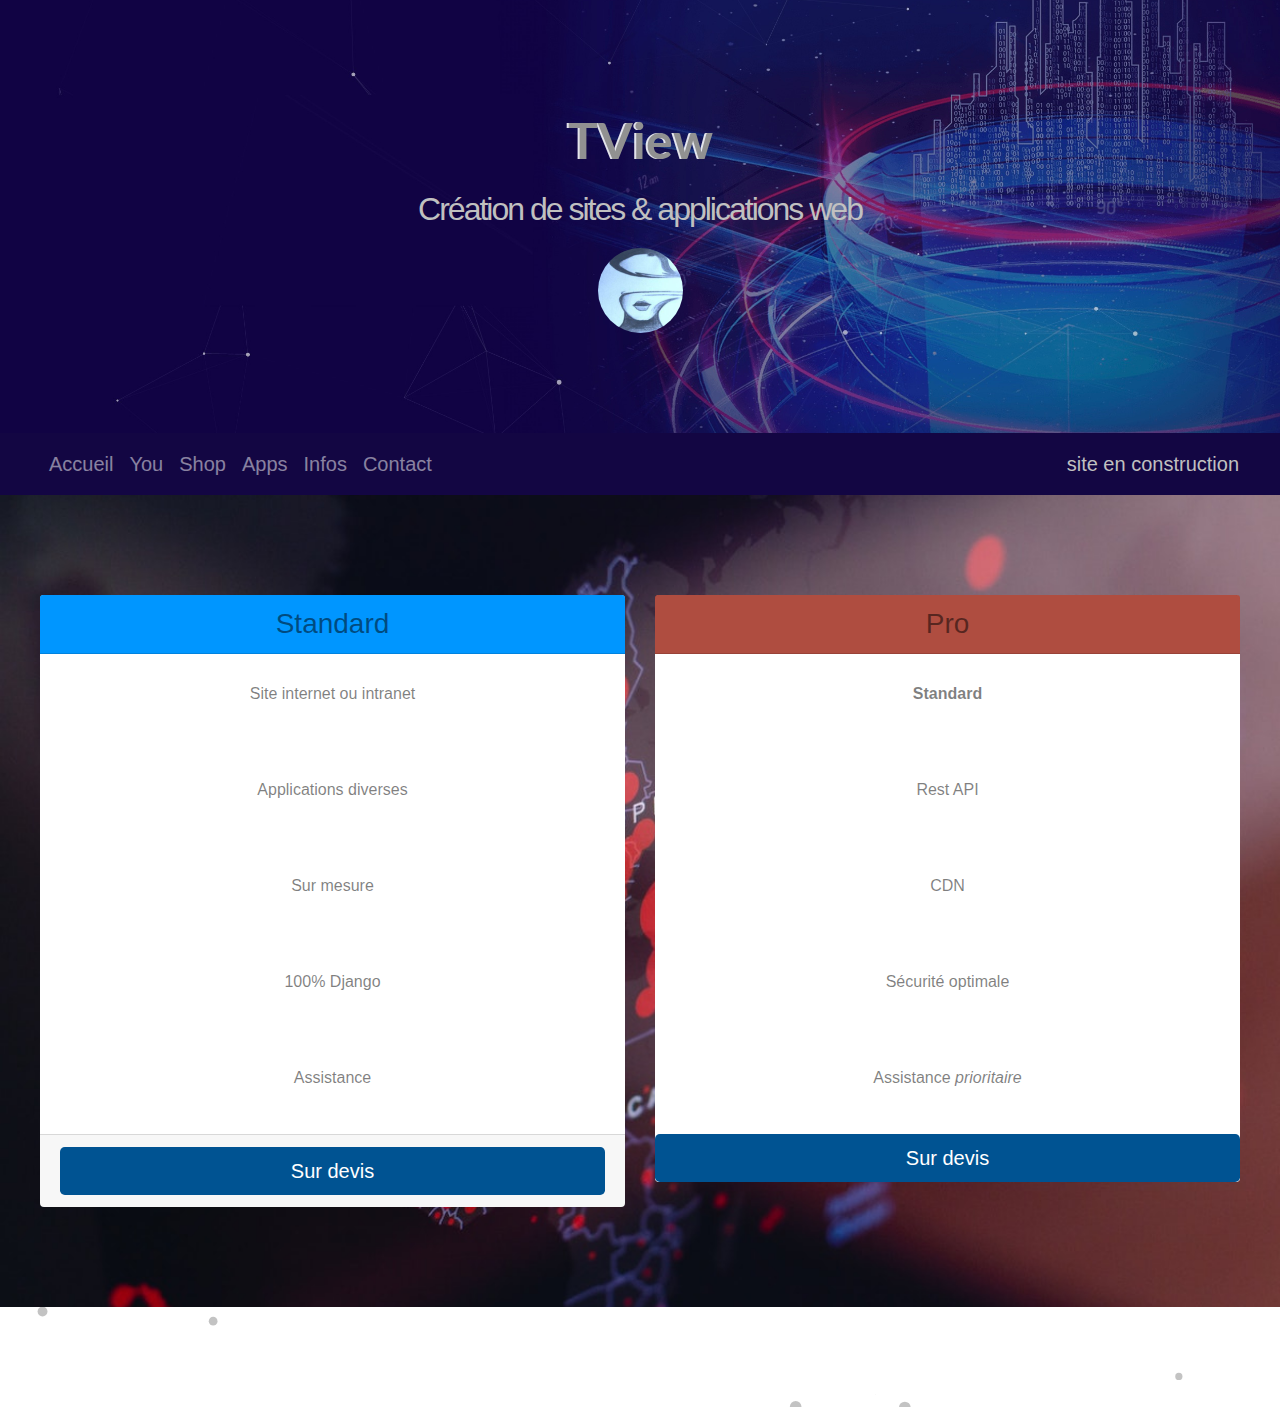
==== commit bf2a5f64: "style btn back js" ====
--- a/apps/index.html
+++ b/apps/index.html
@@ -124,7 +124,7 @@
 						</ul>
 					</div>
 					<div class="card-footer">
-						<a href="#" class="btn btn-lg btn-block btn-medium-electric-blue">Sur devis</a>
+						<a href="javascript:history.go(-1)" class="btn btn-lg btn-block btn-medium-electric-blue">Sur devis</a>
 					</div>
 				</div>
 			</div>
@@ -164,8 +164,8 @@
 							</li>
 						</ul>
 					</div>
-					<div class="card-footer">
-						<a href="#" class="btn btn-lg btn-block btn-medium-electric-blue">Sur devis</a>
+					<div class="cardfooter">
+						<a href="javascript:history.go(-1)" class="btn btn-lg btn-block btn-medium-electric-blue">Sur devis</a>
 					</div>
 				</div>
 			</div>
